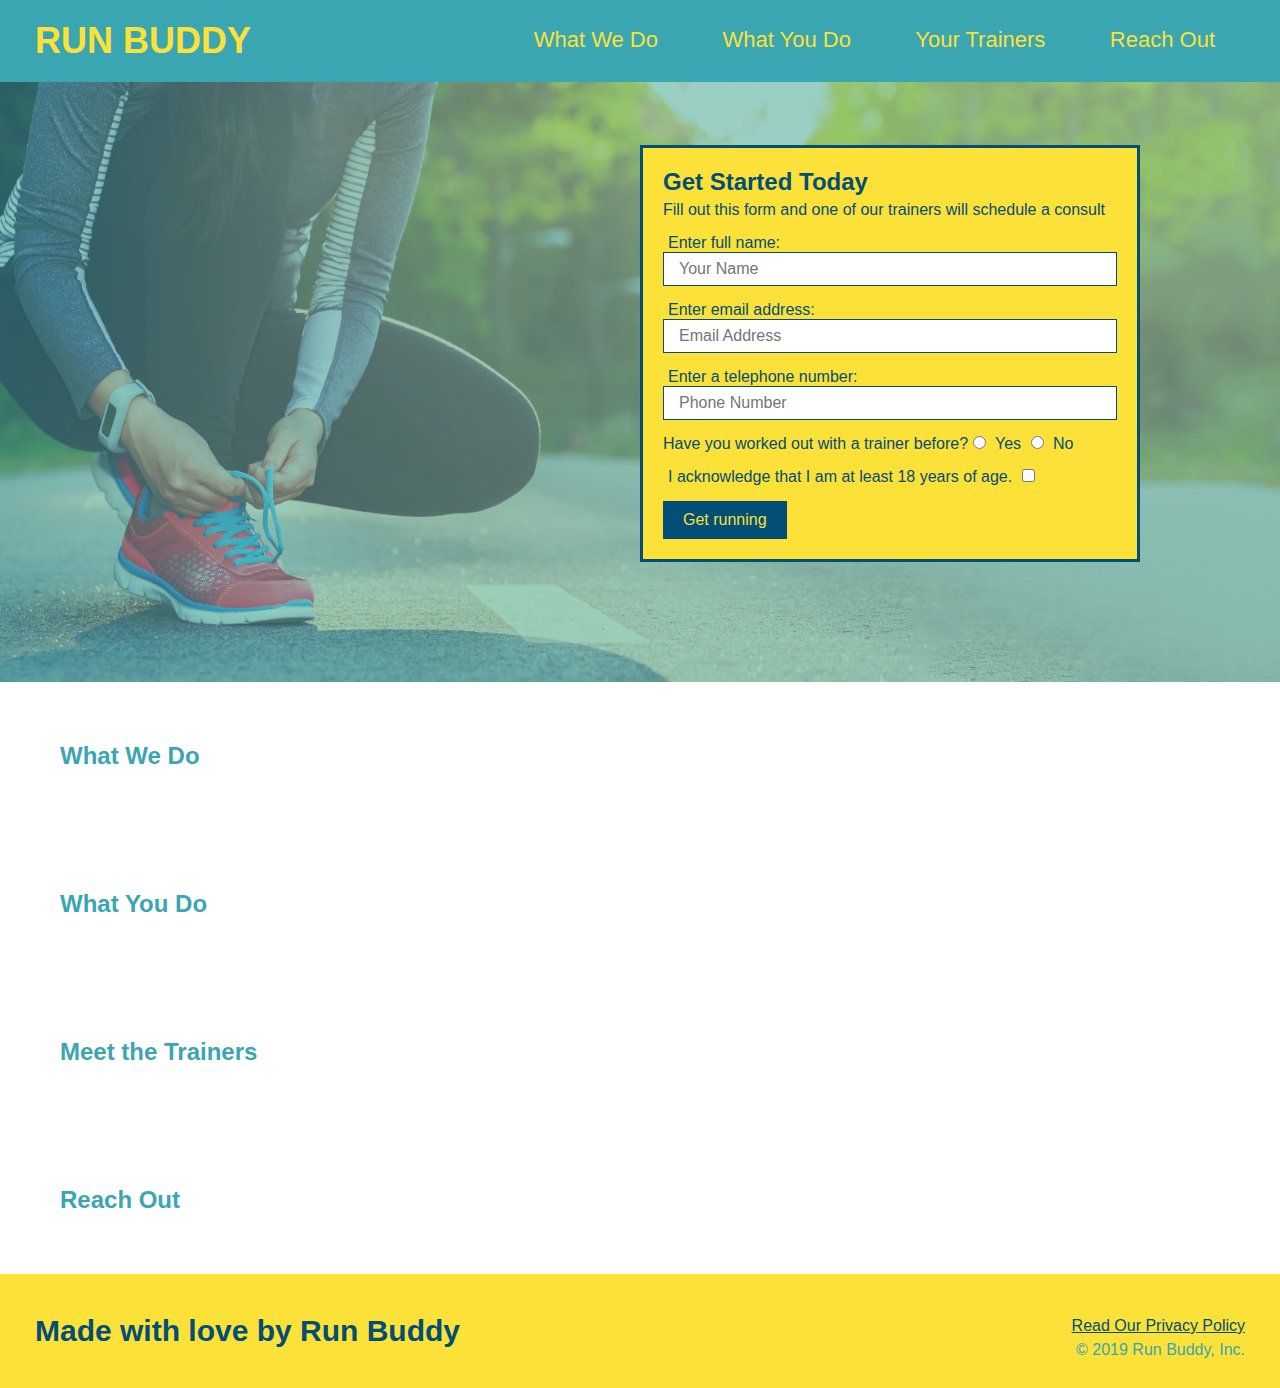
==== index.html @ 53b5eeca "added styling to the hero form" ====
<!DOCTYPE html>
<html lang="en">
    <head>
        <meta charset="UTF-8" />
        <title>Run Buddy</title>
        <link rel="stylesheet" href="./assets/css/style.css"/>
    </head>
    <body>
        <header>
            <h1>
               <a href="/">RUN BUDDY</a>
            </h1>
            <nav>
                <!--Unorded list element-->
                <ul>
                    <li>
                        <a href="#what-we-do">What We Do</a>
                    </li>

                    <li>
                        <a href="#what-yo-do">What You Do</a>
                    </li>

                    <li>
                        <a href="#your-trainers">Your Trainers</a>
                    </li>

                    <li>
                        <a href="#reach-out">Reach Out</a>
                    </li>
                </ul>
            </nav>
        </header>

        <!--hero/jumbotron-->

        <section class="hero">
            <div class="hero-form">
                <h3>Get Started Today</h3>
                <p>Fill out this form and one of our trainers will schedule a consult</p>

                <form>
                    <label for="name">Enter full name:</label>
                    <input class="form-input" type="text" placeholder="Your Name" name="name" id="name"/>

                    <label for="email address">Enter email address:</label>
                    <input class="form-input" type="email" placeholder="Email Address" name="email address" id="email address" />

                    <label for="phone number">Enter a telephone number:</label>
                    <input class="form-input" type="tel" placeholder="Phone Number" name="phone number" id="phone number" />

                    <p>
                        Have you worked out with a trainer before?
                        <input type="radio" name="trainer-confirm" id="trainer-yes" />
                        <label for="trainer-yes">Yes</label>
                        <input type="radio" name="trainer-confirm" id="trainer-no" />
                        <label for="trainer-no">No</label>
                    </p>
                    
                    <p>
                        <label for="checkbox">I acknowledge that I am at least 18 years of age.</label>
                        <input type="checkbox" name="age-confirm" id="checkbox" />
                    </p>
    
                    <button type="submit">
                        Get running
                    </button>
                </form>  
           </div>  
        </section>
        
        <!--"what we do" section-->
        <section>
            <h2>What We Do</h2>
        </section>

        <!--"what you do" section-->
        <section>
            <h2>What You Do</h2>
         </section>

        <!--"meet the trainers" section-->
        <section>
            <h2>Meet the Trainers</h2>    
        </section>
        
        <!--"reach out" section-->
        <section>
            <h2>Reach Out</h2>
        </section>

        <!--footer-->
        <footer>
            <h2>Made with love by Run Buddy</h2>
            <div>
                <a href="#">Read Our Privacy Policy</a><br/>
                &copy; 2019 Run Buddy, Inc.
            </div>
        </footer>
    </body>
</html>
---- assets/css/style.css ----
* {
    margin: 0;
    padding: 0;
    box-sizing: border-box;
}

body {
    color:#39a6b2;
    font-family :  Helvetica, arial, sans-serif;   
}

header {
    padding: 20px 35px;
    background-color:#39a6b2;
}

header h1 {
    font-weight: bold;
    font-size: 36px;
    color: #fce138;
    margin: 0;
    display :inline;
}

header a {
    text-decoration: none;
    color: #fce138;
}

header nav {
    float: right;
    margin: 7px 0;
}

header nav ul li {
    display: inline;
}

header nav ul li a {
    margin:0 30px;
    font-weight: ligther;
    font-size: 22px;
}

footer {
    background: #fce138;
    width: 100%;
    padding: 40px 35px;
}

footer h2 {
    display: inline;
    color: #024e76;
    font-size: 30px;
    margin: 0;
}

footer div {
    float: right;
    line-height: 1.5;
    text-align: right;
}

footer a {
    color: #024e76;
}

section {
    padding: 60px;
}

.hero {
    background-image: url("../images/hero-bg.jpg");
    height: 600px;
    background-size: cover;
    background-position: center;
    position: relative;
}

.hero-form {
    color: #024e76 ;
    background-color: #fce138;
    padding: 20px;
    width: 500px;
    border: 3px solid #024e76;
    position: absolute;
    bottom: 120px;
    right: 140px;

}

.hero-form h3 {
    font-size: 24px;
    margin: 0px;
}

.hero-form p {
    margin: 5px 0 15px 0;
}

.form-input {
    border: 1px solid #024e76;
    font-size: 16px;
    color: #024e76;
    display: block;
    padding: 7px 15px;
    width: 100%;
    margin-bottom: 15px;
}

.hero-form label {
    margin: 0 5px;
}

.hero-form button {
    background-color: #024e76;
    color: #fce138 ;
    font-size: 16px ;
    padding: 10px 20px;
    border: none;
}
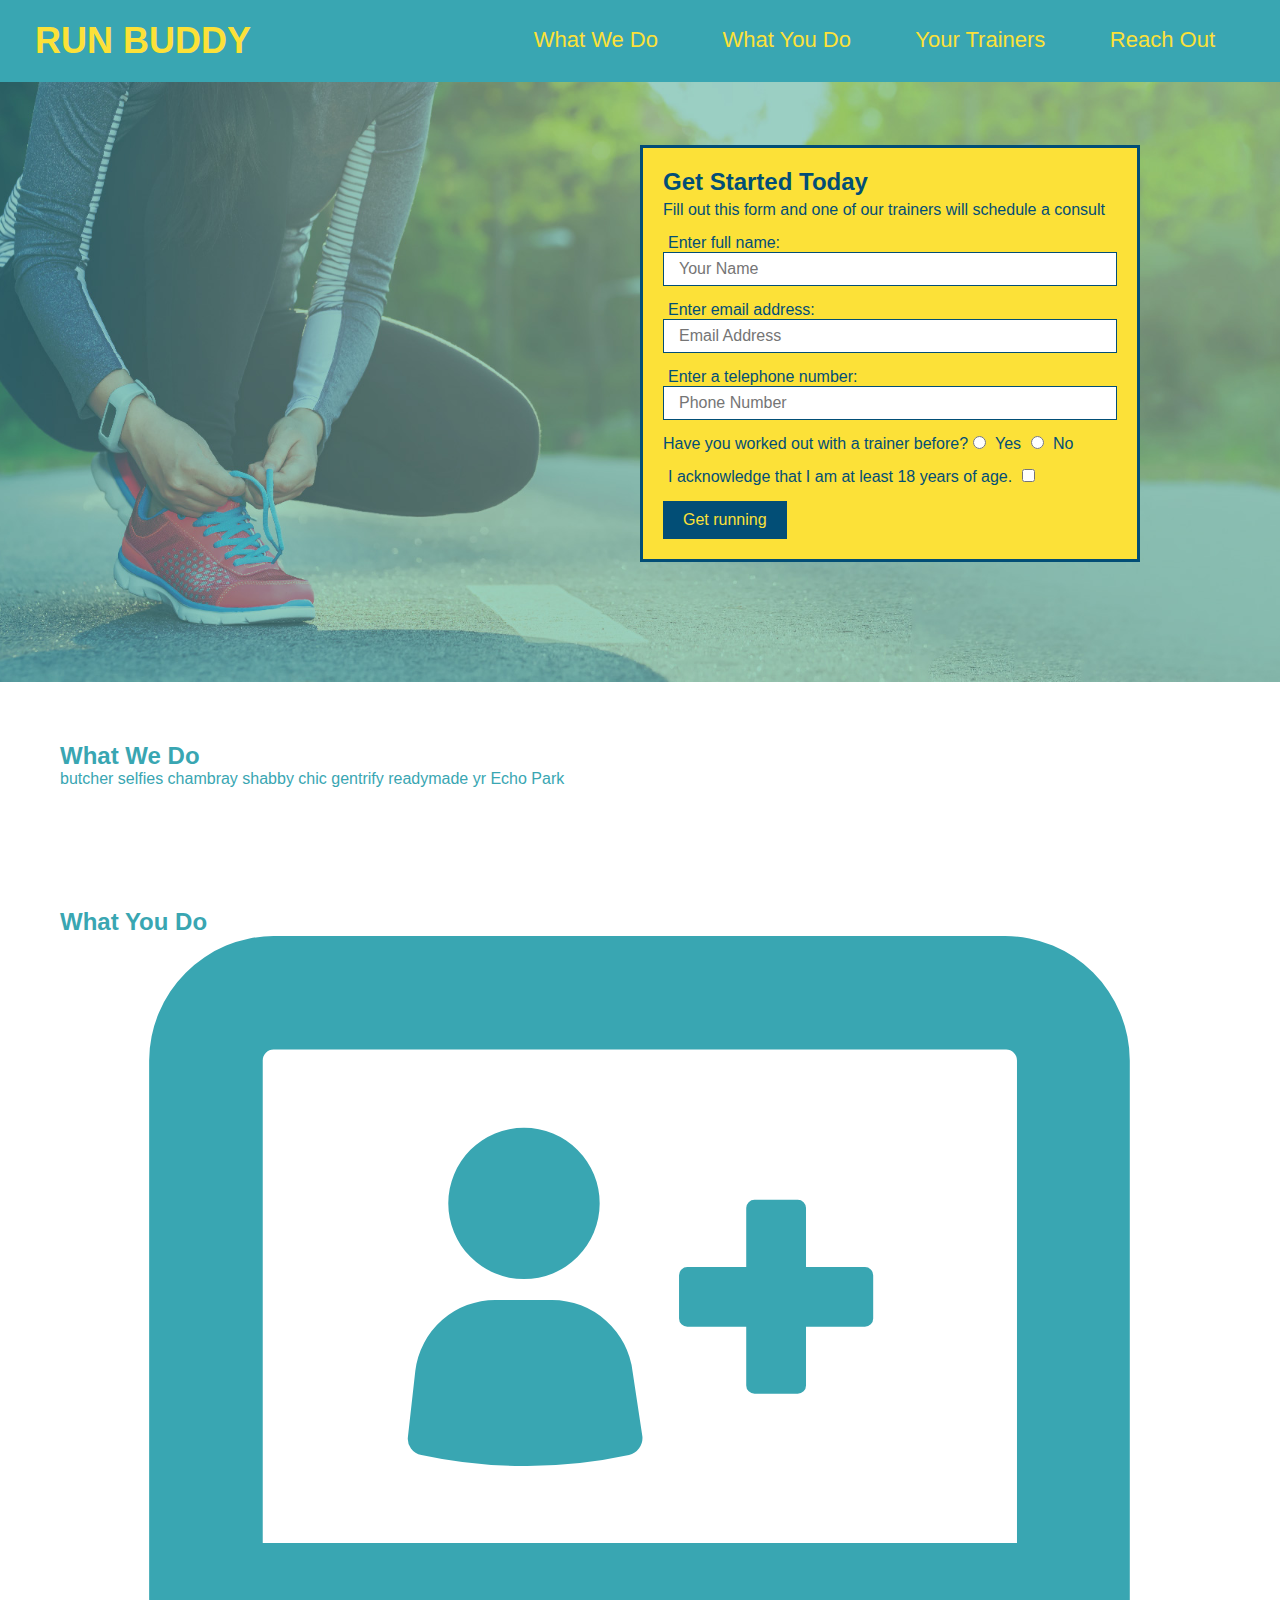
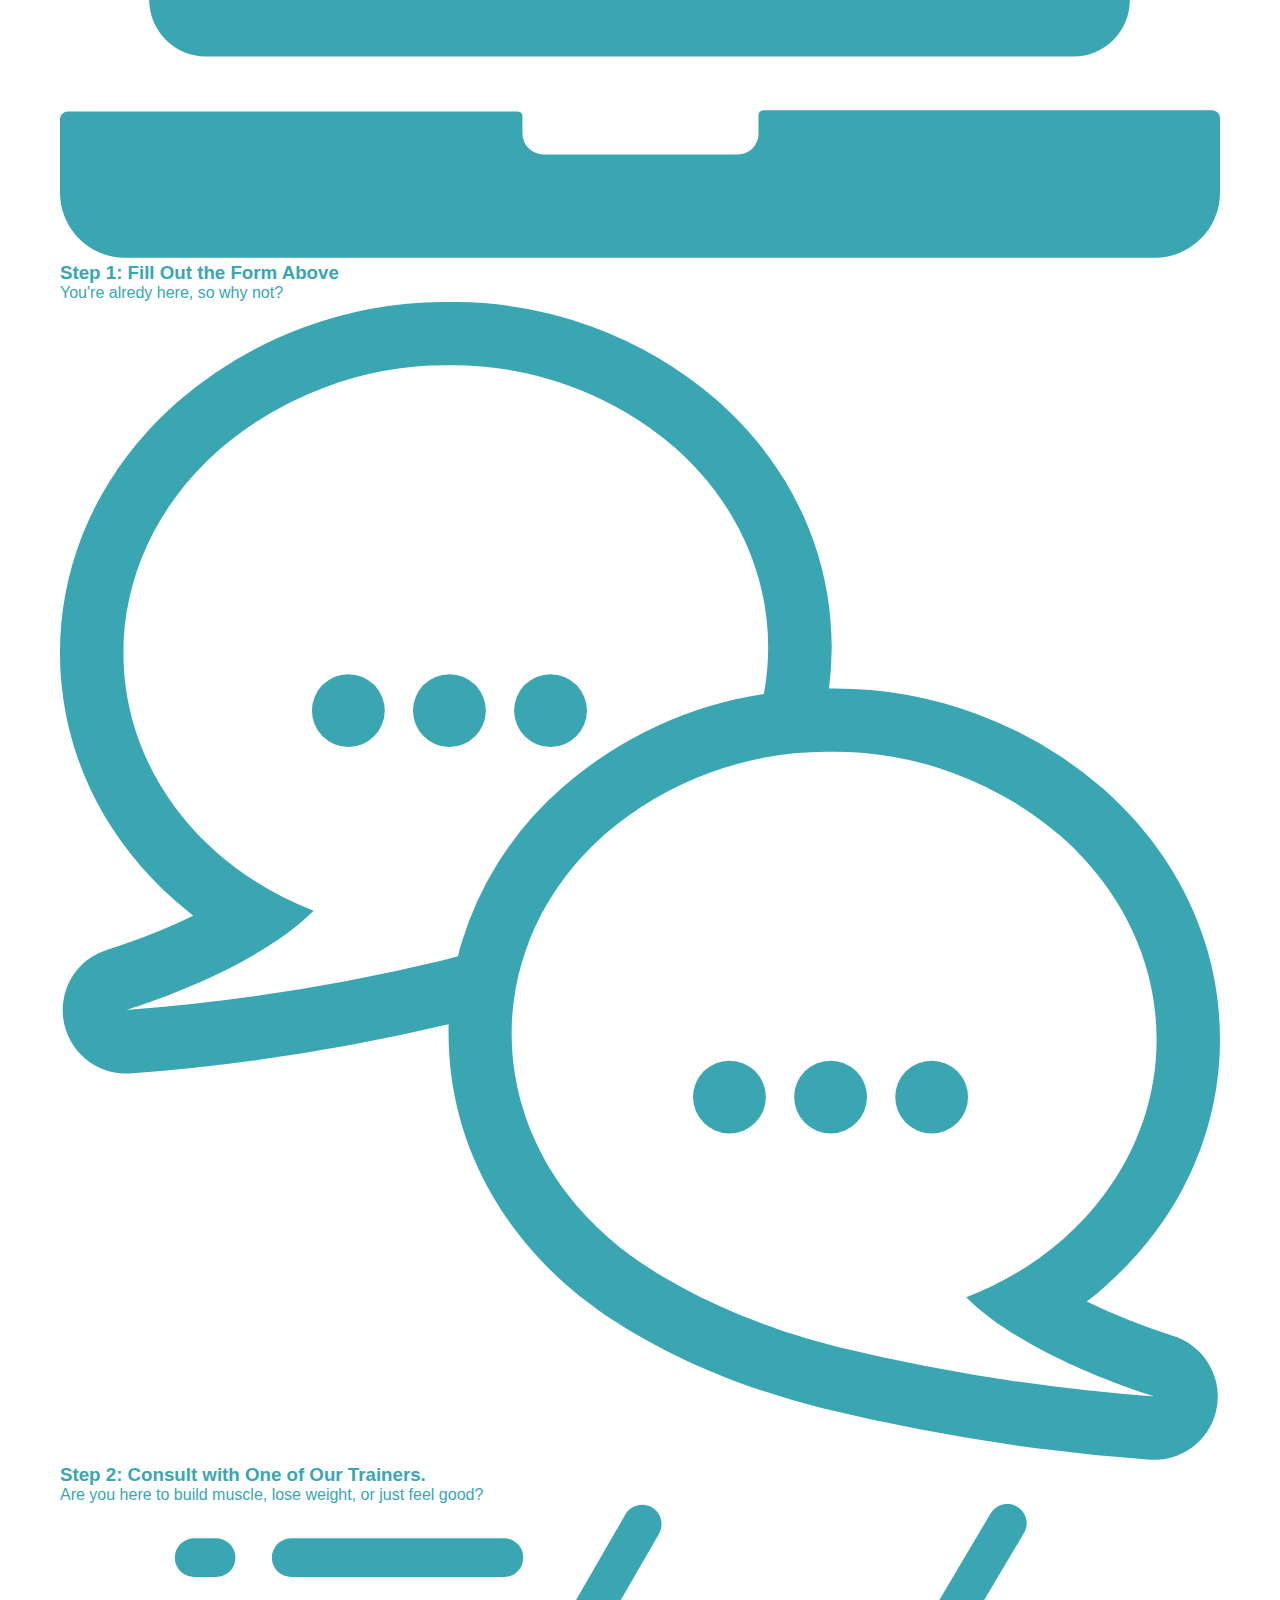
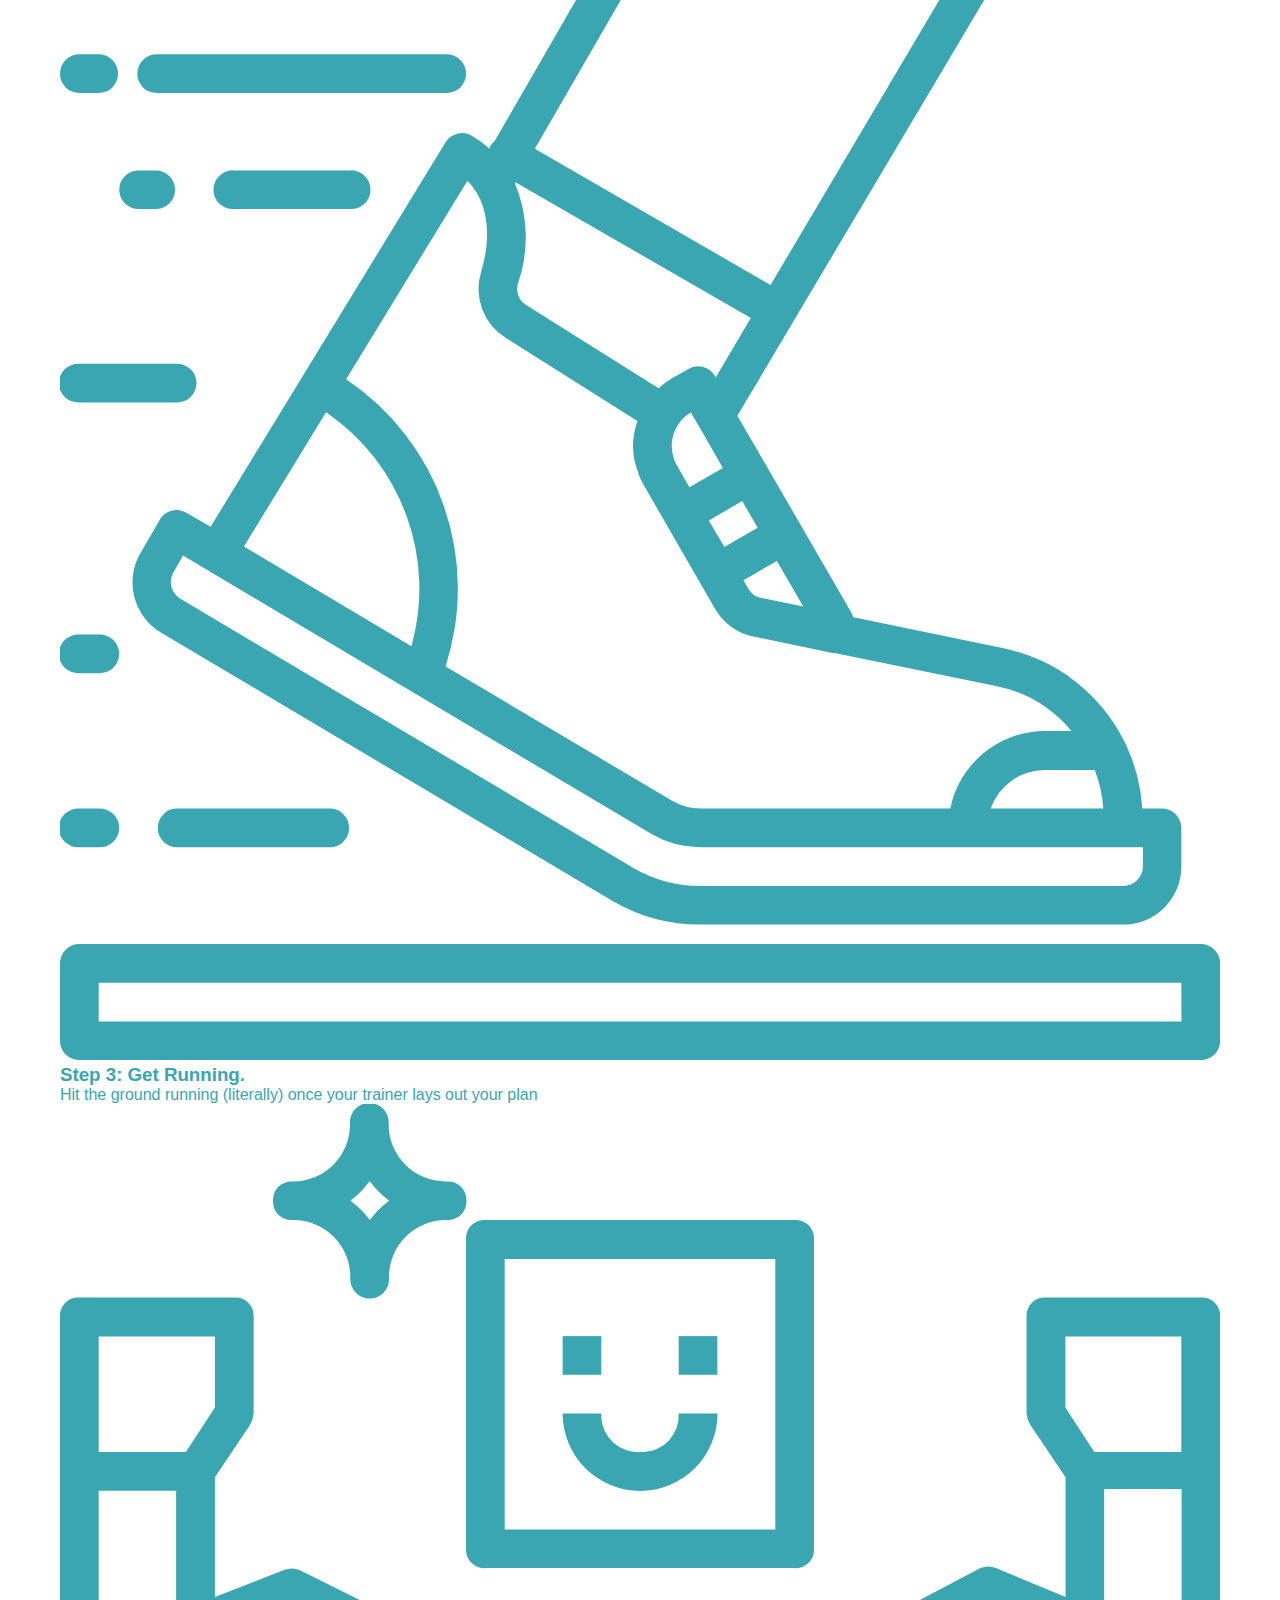
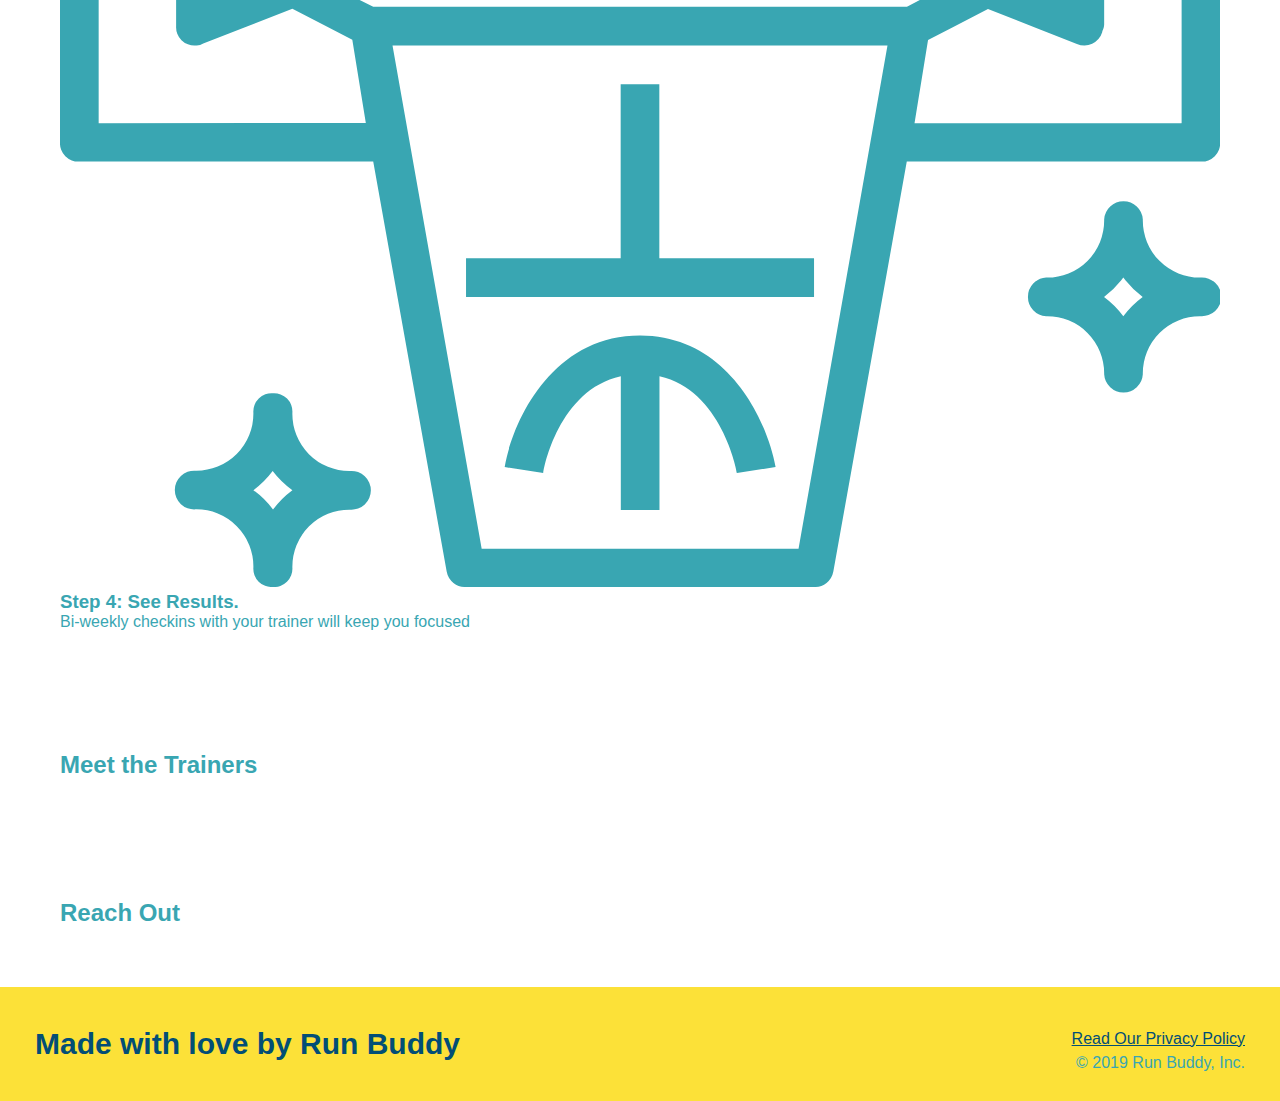
==== commit b9bc74a5: "add what you do icons" ====
--- a/index.html
+++ b/index.html
@@ -18,7 +18,7 @@
                     </li>
 
                     <li>
-                        <a href="#what-yo-do">What You Do</a>
+                        <a href="#what-you-do">What You Do</a>
                     </li>
 
                     <li>
@@ -70,22 +70,49 @@
         </section>
         
         <!--"what we do" section-->
-        <section>
+        <section id="what-we-do">
             <h2>What We Do</h2>
+            <p>
+                butcher selfies chambray shabby chic gentrify readymade yr Echo Park
+            </p>
         </section>
 
         <!--"what you do" section-->
-        <section>
+        <section id="what-you-do">
             <h2>What You Do</h2>
+
+            <div>
+                <img src="./assets/images/step-1.svg" alt=""/>
+                <h3>Step 1: Fill Out the Form Above</h3>
+                <p>You're alredy here, so why not?</p>
+            </div>
+
+            <div>
+                <img src="./assets/images/step-2.svg" alt="" />
+                <h3>Step 2: Consult with One of Our Trainers.</h3>
+                <p>Are you here to build muscle, lose weight, or just feel good?</p>
+            </div>
+
+            <div>
+                <img src="./assets/images/step-3.svg" alt="" />
+                <h3>Step 3: Get Running.</h3>
+                <p>Hit the ground running (literally) once your trainer lays out your plan </p>
+            </div>
+
+            <div>
+                <img src="./assets/images/step-4.svg" alt="" />
+                <h3>Step 4: See Results.</h3>
+                <p>Bi-weekly checkins with your trainer will keep you focused</p>
+            </div>
          </section>
 
         <!--"meet the trainers" section-->
-        <section>
+        <section id="your-trainers">
             <h2>Meet the Trainers</h2>    
         </section>
         
         <!--"reach out" section-->
-        <section>
+        <section id="reach-out">
             <h2>Reach Out</h2>
         </section>
 
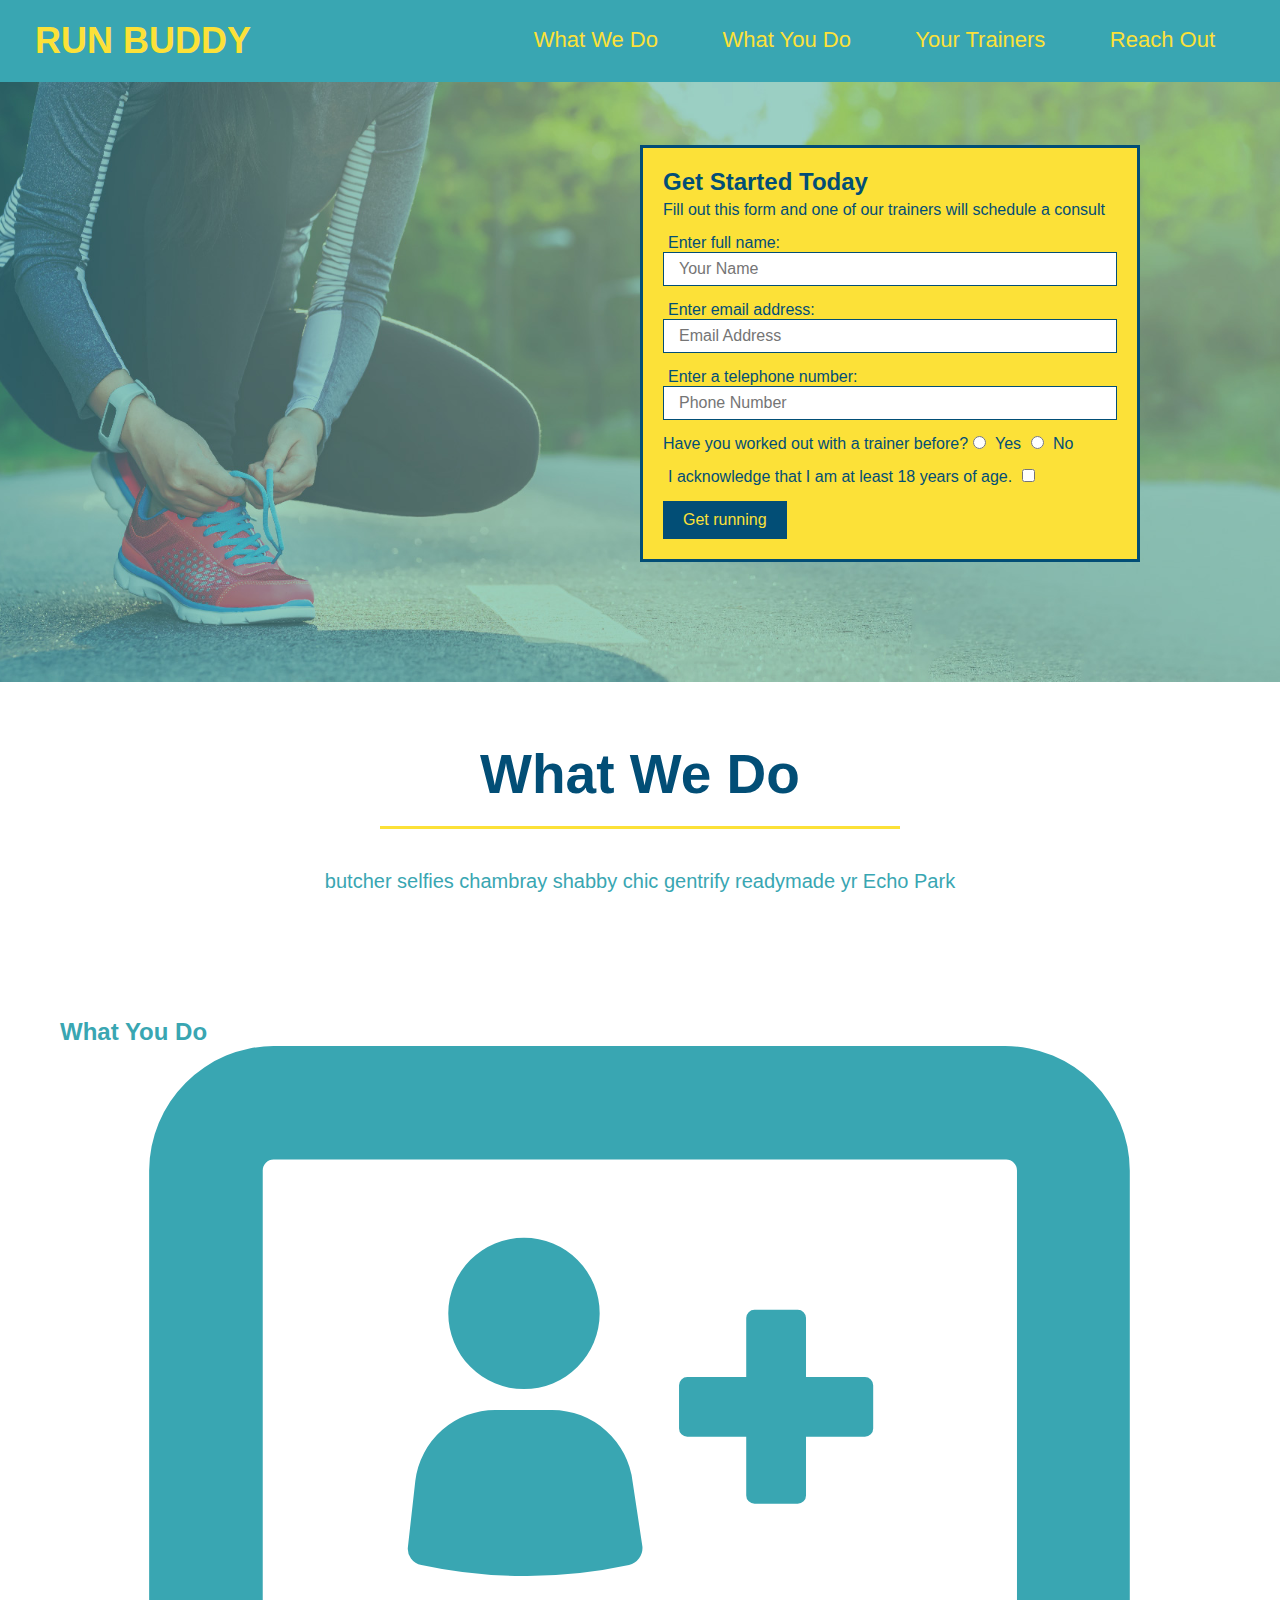
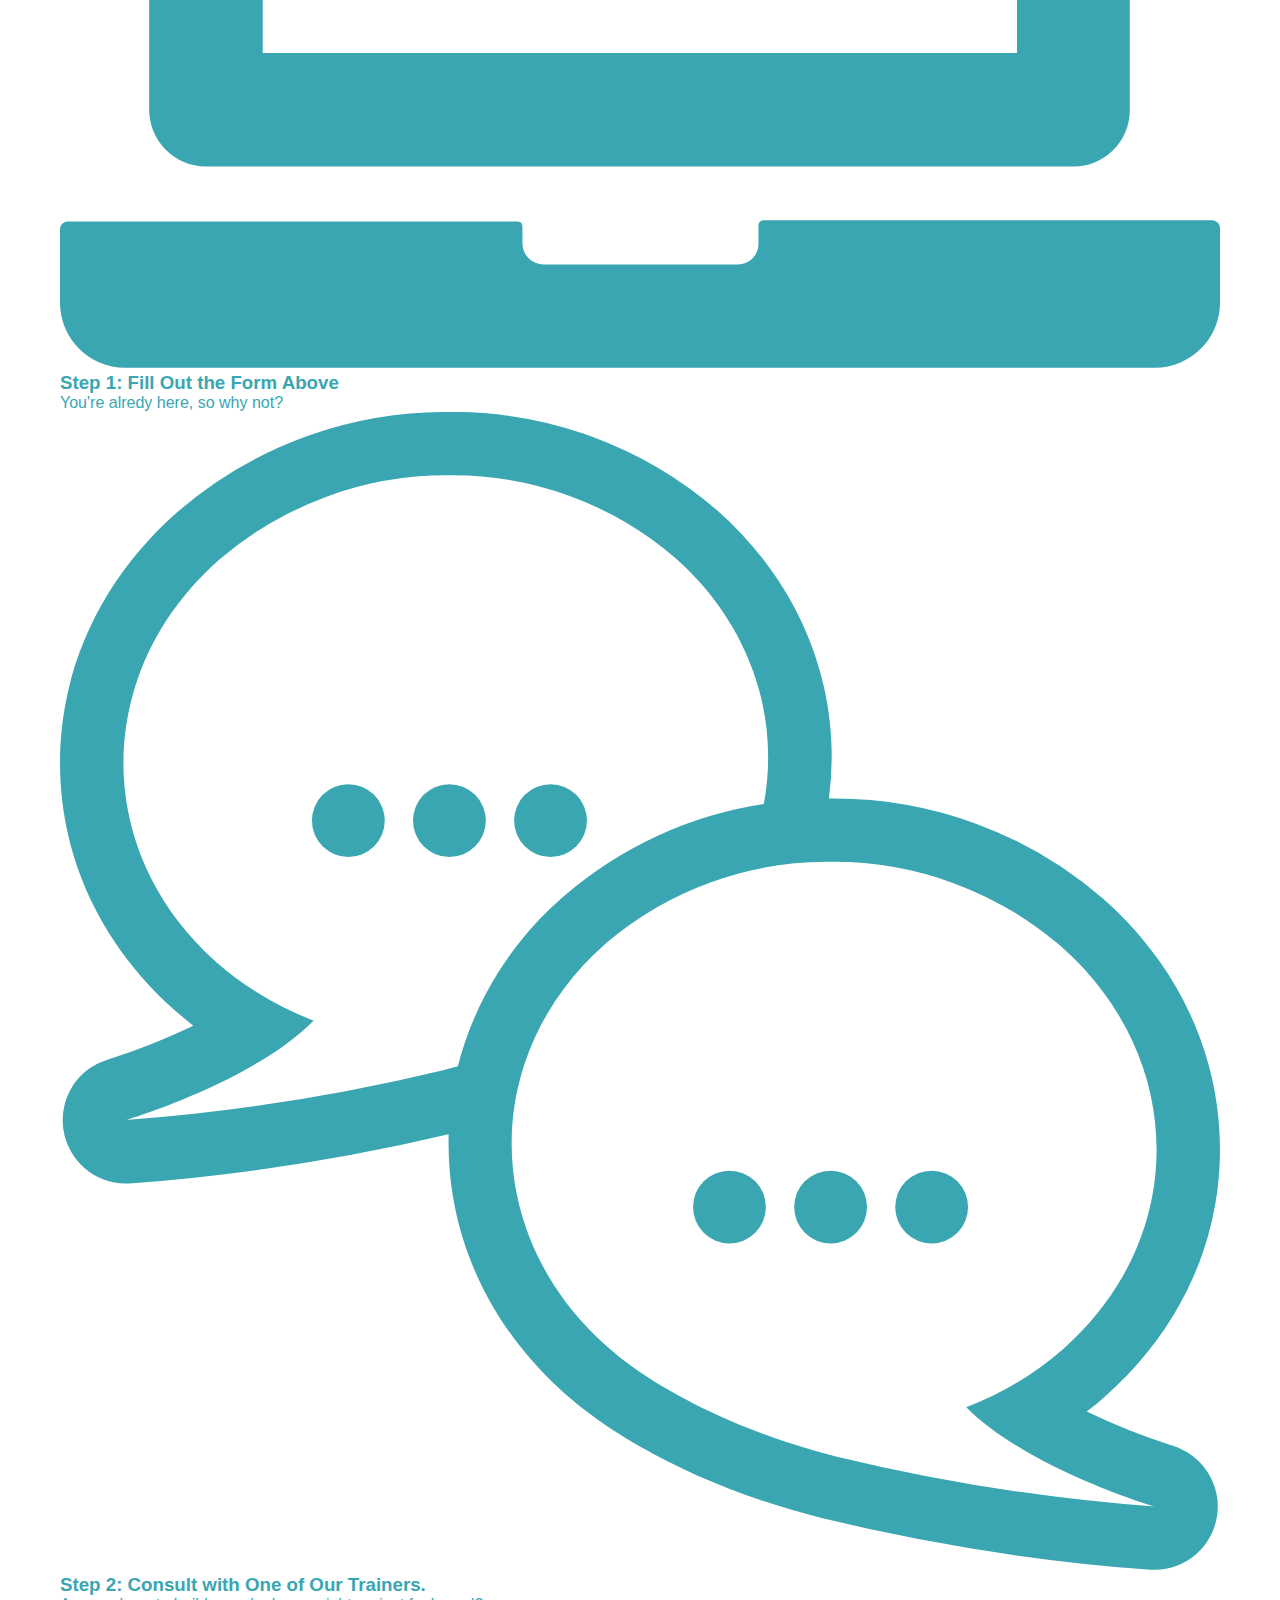
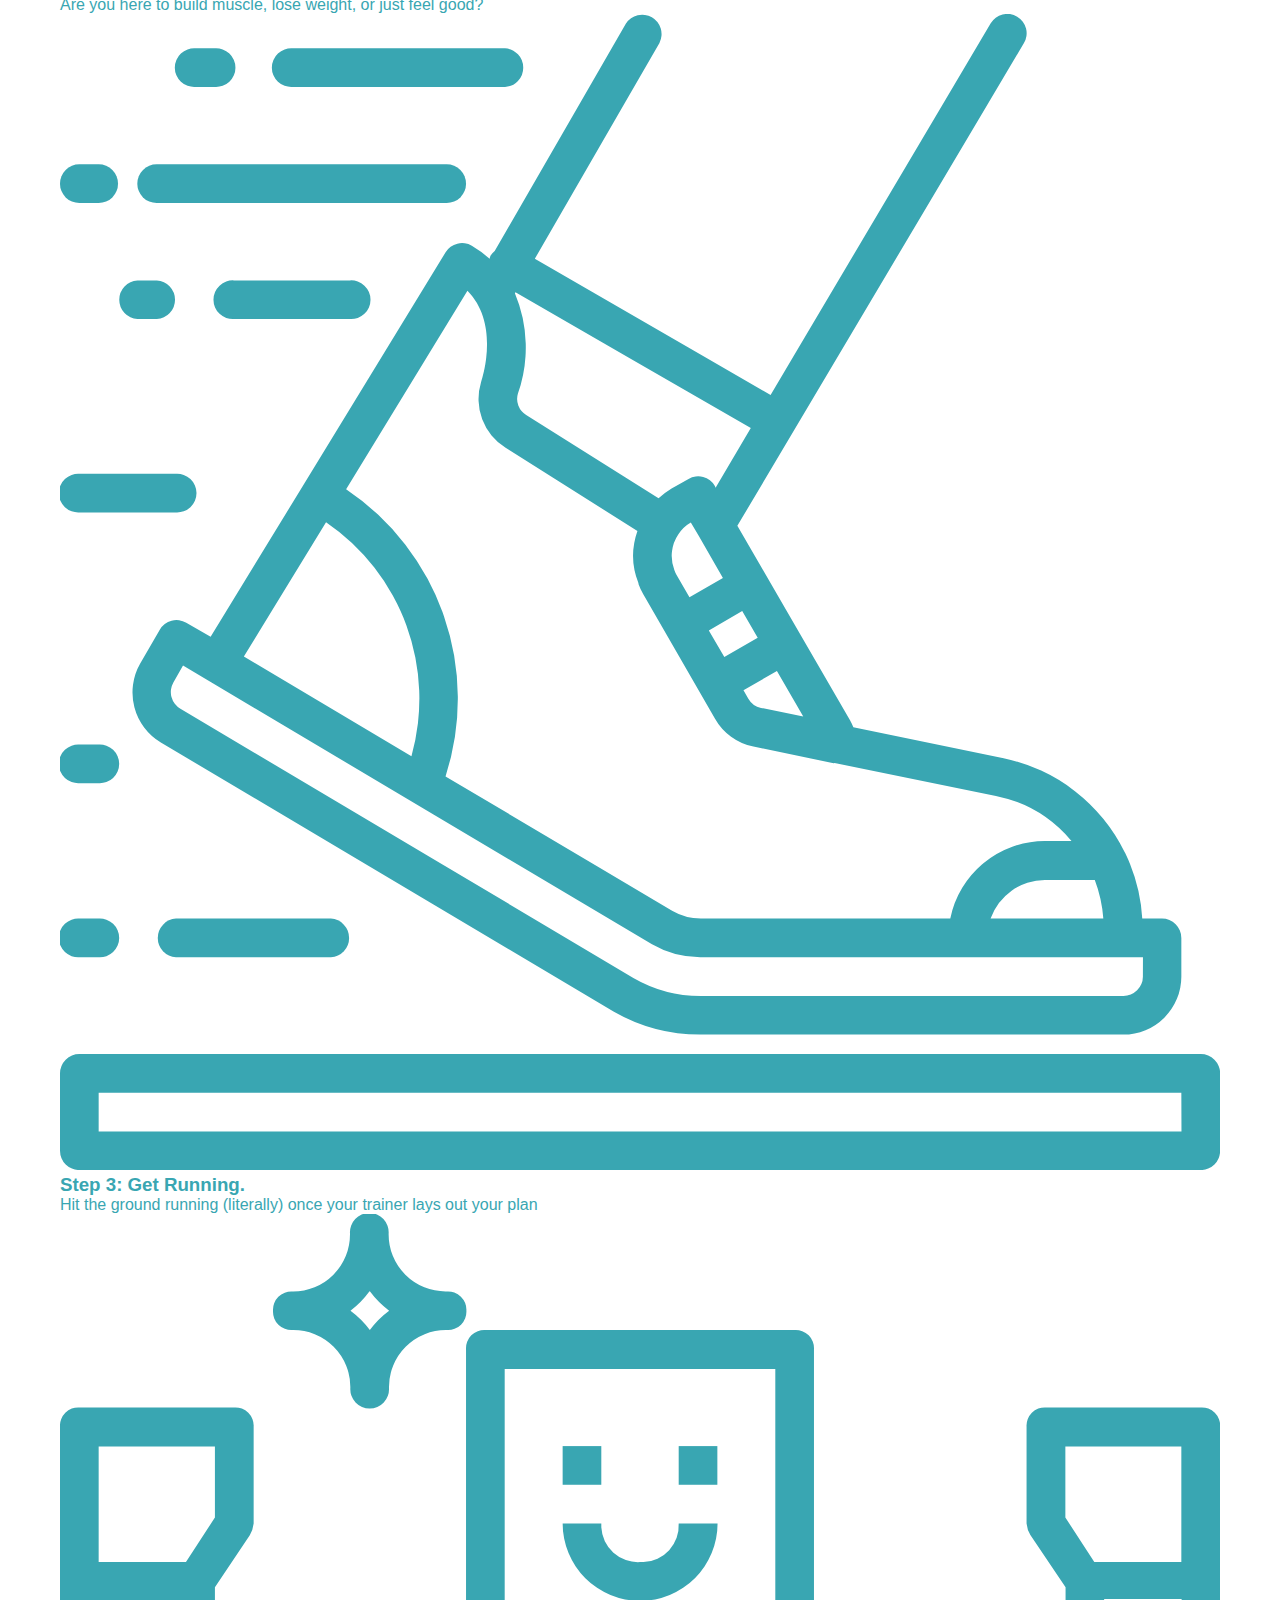
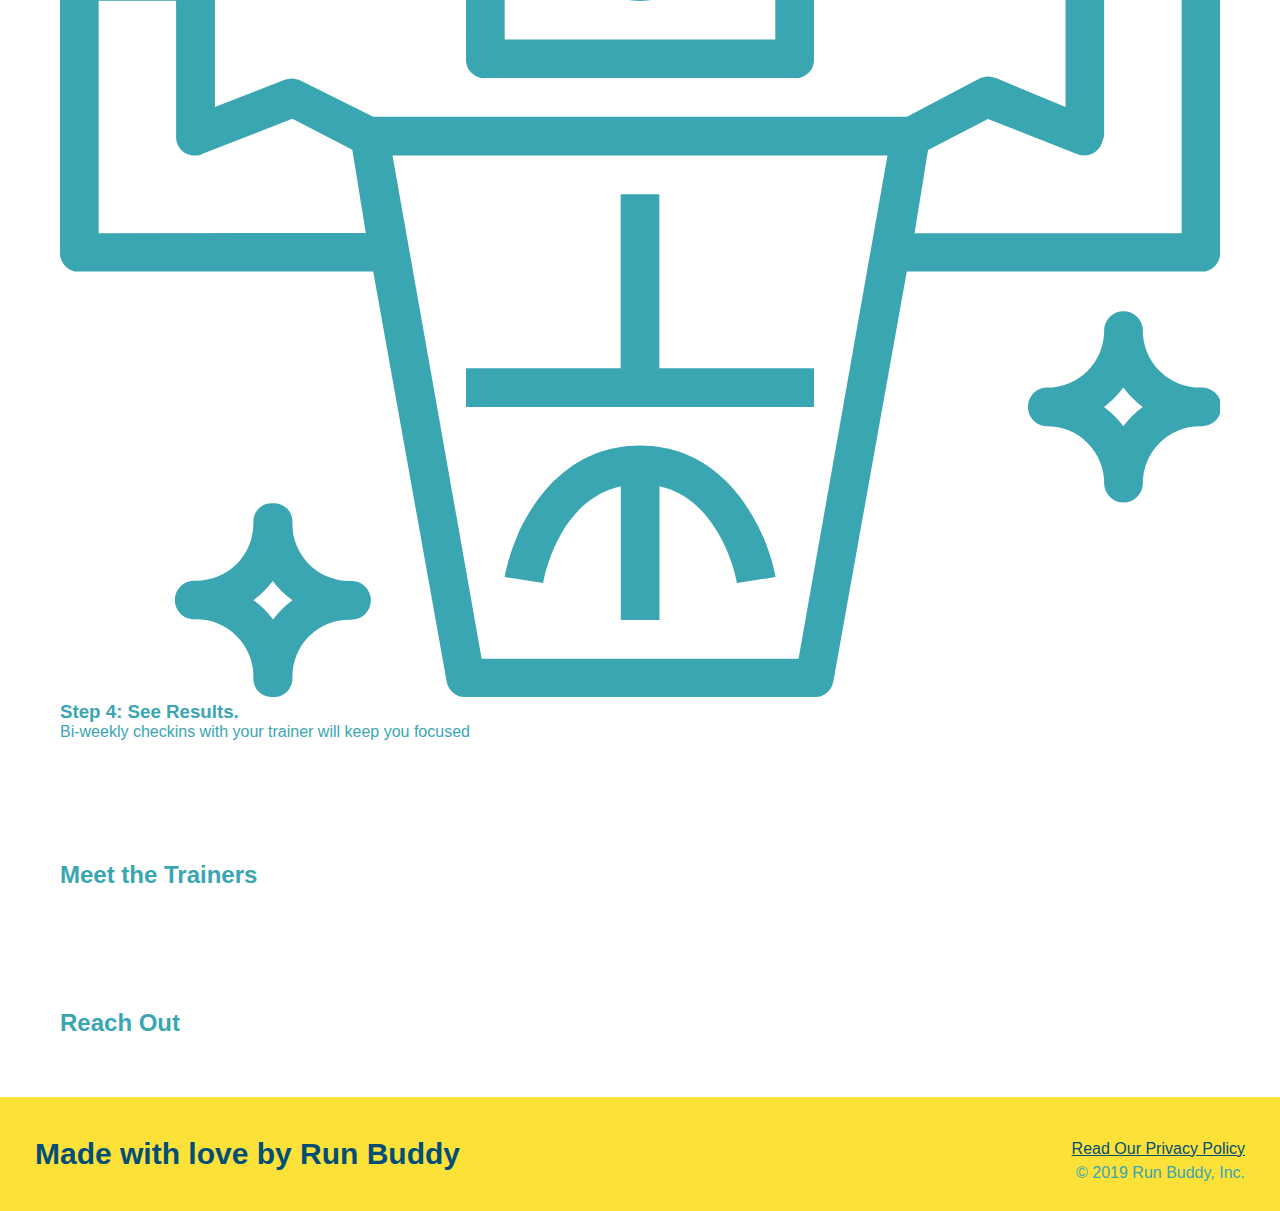
==== commit edc117af: "style what we do section" ====
--- a/index.html
+++ b/index.html
@@ -70,7 +70,7 @@
         </section>
         
         <!--"what we do" section-->
-        <section id="what-we-do">
+        <section id="what-we-do" class="intro" >
             <h2>What We Do</h2>
             <p>
                 butcher selfies chambray shabby chic gentrify readymade yr Echo Park
--- a/assets/css/style.css
+++ b/assets/css/style.css
@@ -118,4 +118,25 @@
     font-size: 16px ;
     padding: 10px 20px;
     border: none;
+}
+.intro {
+    text-align: center;
+}
+
+.intro h2 {
+    font-size: 55px;
+    color: #024e76;
+    margin-bottom: 35px;
+    padding: 0 100px 20px 100px;
+    border-bottom: 3px solid;
+    border-color: #fce138;
+    display: inline-block;
+}
+
+.intro p {
+    line-height: 1.7;
+    color:#39a6b2;
+    width: 80%;
+    font-size: 20px;
+    margin: 0 auto;
 }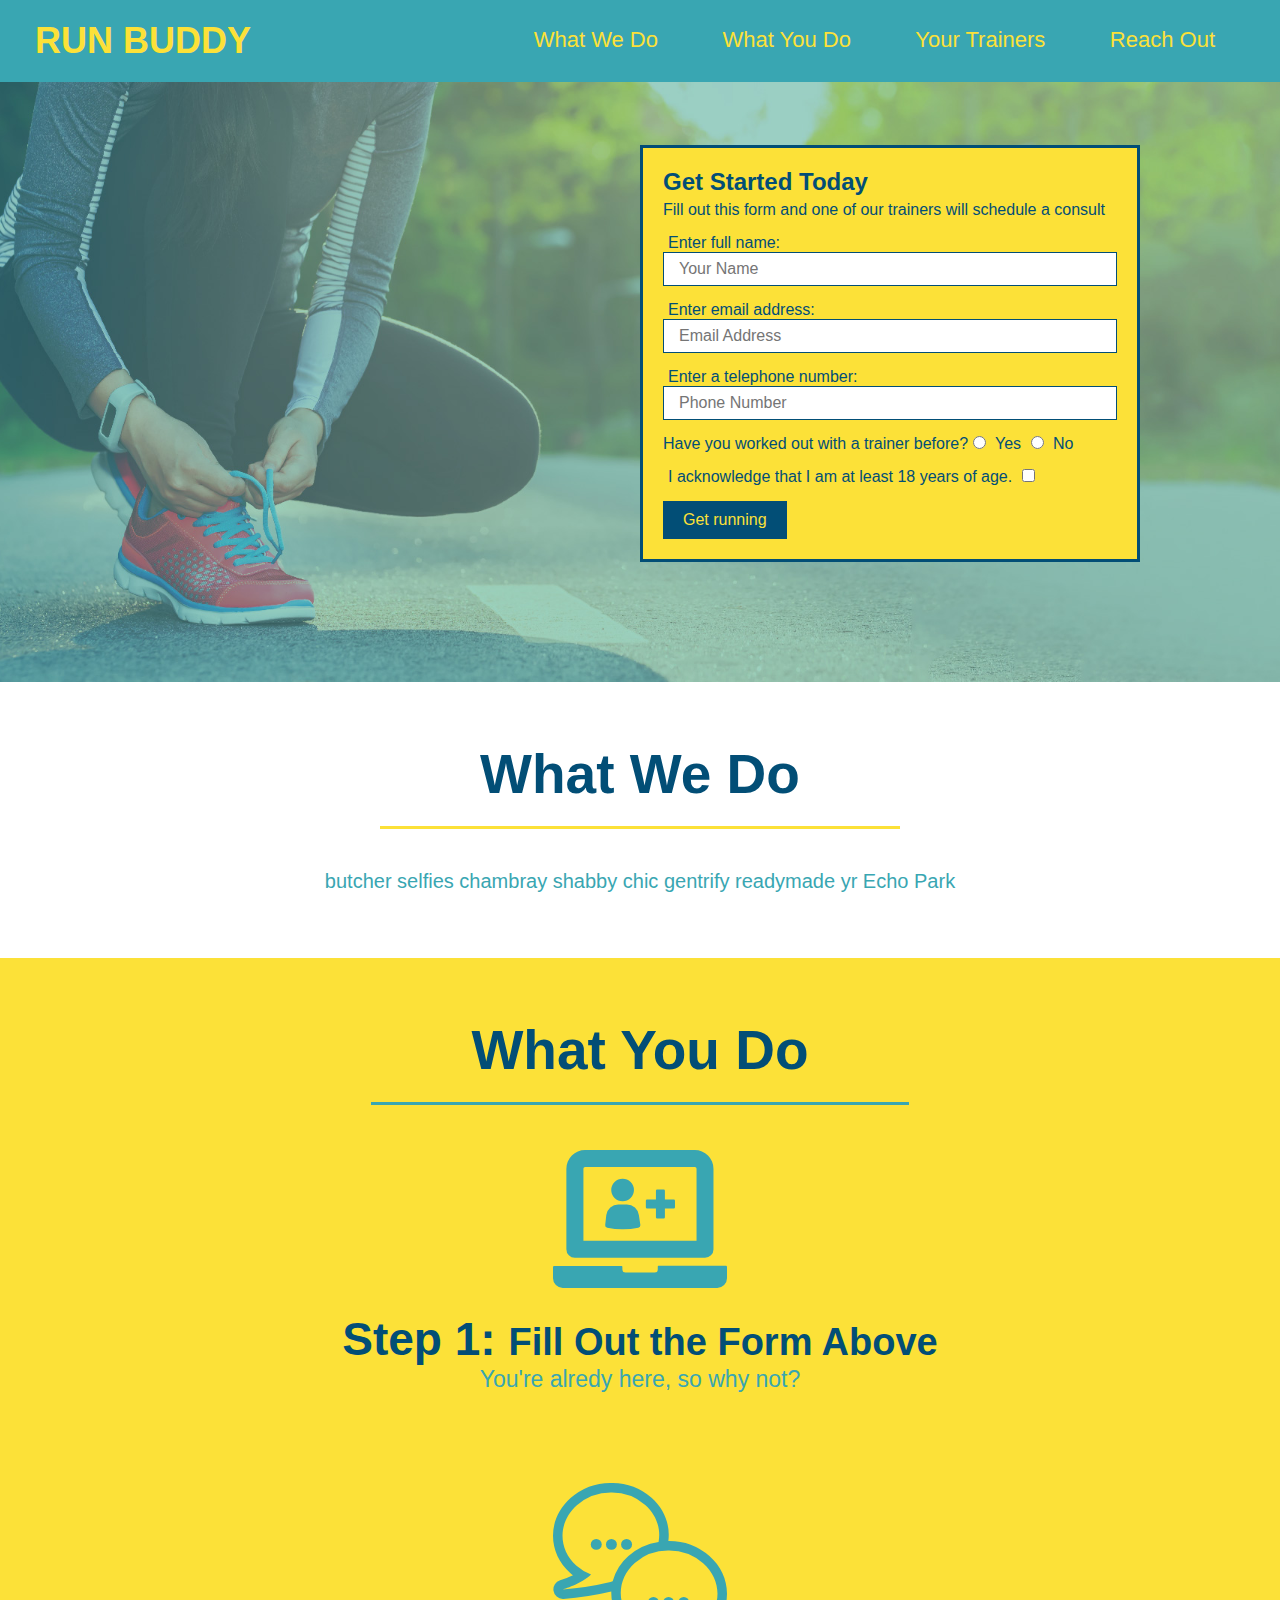
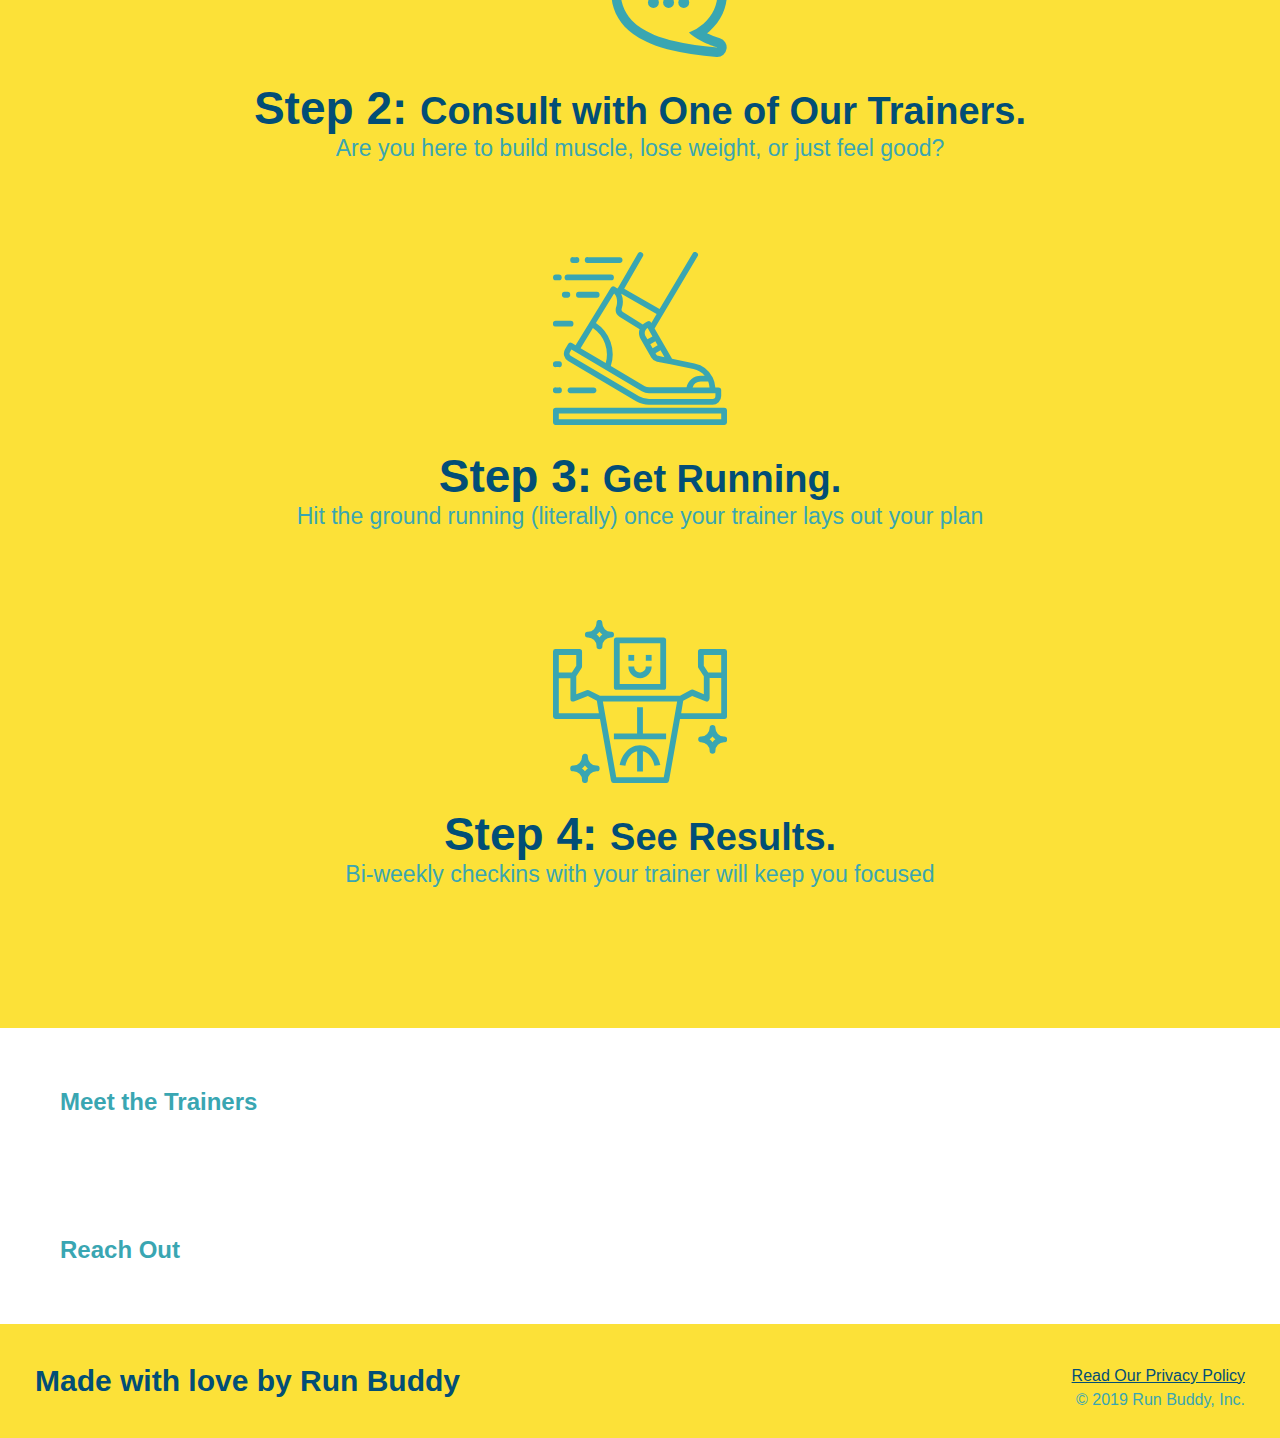
==== commit 52a02155: "style what you do section" ====
--- a/index.html
+++ b/index.html
@@ -71,37 +71,37 @@
         
         <!--"what we do" section-->
         <section id="what-we-do" class="intro" >
-            <h2>What We Do</h2>
+            <h2 class="section-title primary-border">What We Do</h2>
             <p>
                 butcher selfies chambray shabby chic gentrify readymade yr Echo Park
             </p>
         </section>
 
         <!--"what you do" section-->
-        <section id="what-you-do">
-            <h2>What You Do</h2>
+        <section id="what-you-do" class="steps">
+            <h2 class="section-title secondary-border">What You Do</h2>
 
             <div>
                 <img src="./assets/images/step-1.svg" alt=""/>
-                <h3>Step 1: Fill Out the Form Above</h3>
+                <h3>Step 1: <span>Fill Out the Form Above</span></h3>
                 <p>You're alredy here, so why not?</p>
             </div>
 
             <div>
                 <img src="./assets/images/step-2.svg" alt="" />
-                <h3>Step 2: Consult with One of Our Trainers.</h3>
+                <h3>Step 2: <span>Consult with One of Our Trainers.</span></h3>
                 <p>Are you here to build muscle, lose weight, or just feel good?</p>
             </div>
 
             <div>
                 <img src="./assets/images/step-3.svg" alt="" />
-                <h3>Step 3: Get Running.</h3>
+                <h3>Step 3:<span> Get Running.</span></h3>
                 <p>Hit the ground running (literally) once your trainer lays out your plan </p>
             </div>
 
             <div>
                 <img src="./assets/images/step-4.svg" alt="" />
-                <h3>Step 4: See Results.</h3>
+                <h3>Step 4: <span>See Results.</span></h3>
                 <p>Bi-weekly checkins with your trainer will keep you focused</p>
             </div>
          </section>
--- a/assets/css/style.css
+++ b/assets/css/style.css
@@ -123,15 +123,7 @@
     text-align: center;
 }
 
-.intro h2 {
-    font-size: 55px;
-    color: #024e76;
-    margin-bottom: 35px;
-    padding: 0 100px 20px 100px;
-    border-bottom: 3px solid;
-    border-color: #fce138;
-    display: inline-block;
-}
+
 
 .intro p {
     line-height: 1.7;
@@ -139,4 +131,52 @@
     width: 80%;
     font-size: 20px;
     margin: 0 auto;
+}
+
+.steps {
+    text-align: center;
+    background: #fce138;
+}
+
+
+
+.section-title {
+    font-size:55px;
+    color: #024e76;
+    margin-bottom: 35px;
+    padding: 0 100px 20px 100px;
+    display: inline-block;
+    border-bottom: 3px solid;
+}
+
+.primary-border {
+    border-color: #fce138;
+}
+
+.secondary-border {
+    border-color: #39a6b2;
+}
+
+.steps div {
+    margin-bottom: 80px;
+}
+
+.steps img {
+    width: 15%;
+    margin: 10px 0;
+}
+
+.steps h3 {
+    color: #024e76;
+    font-size: 46px;
+    margin-top: 10px;
+}
+
+.steps p {
+    color: #39a6b2;
+    font-size: 23px;
+}
+
+.steps span {
+    font-size: 38px;
 }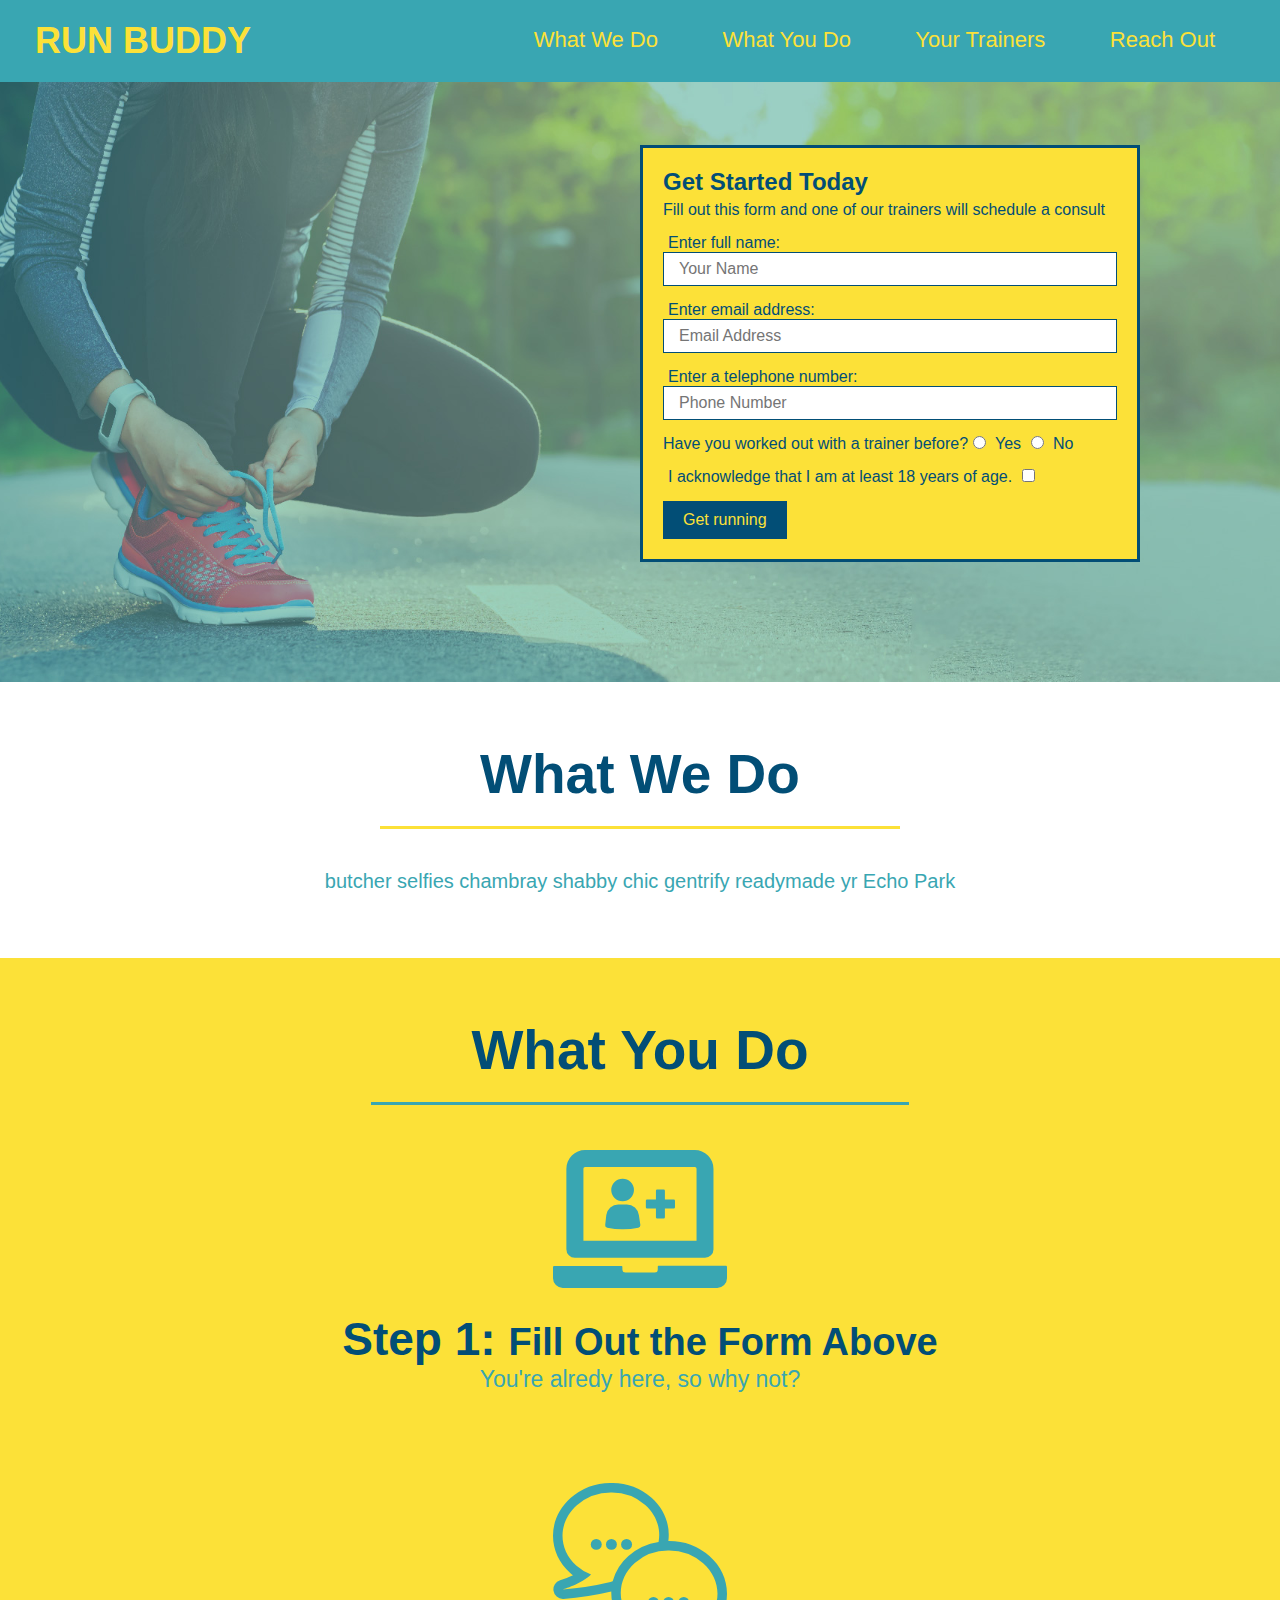
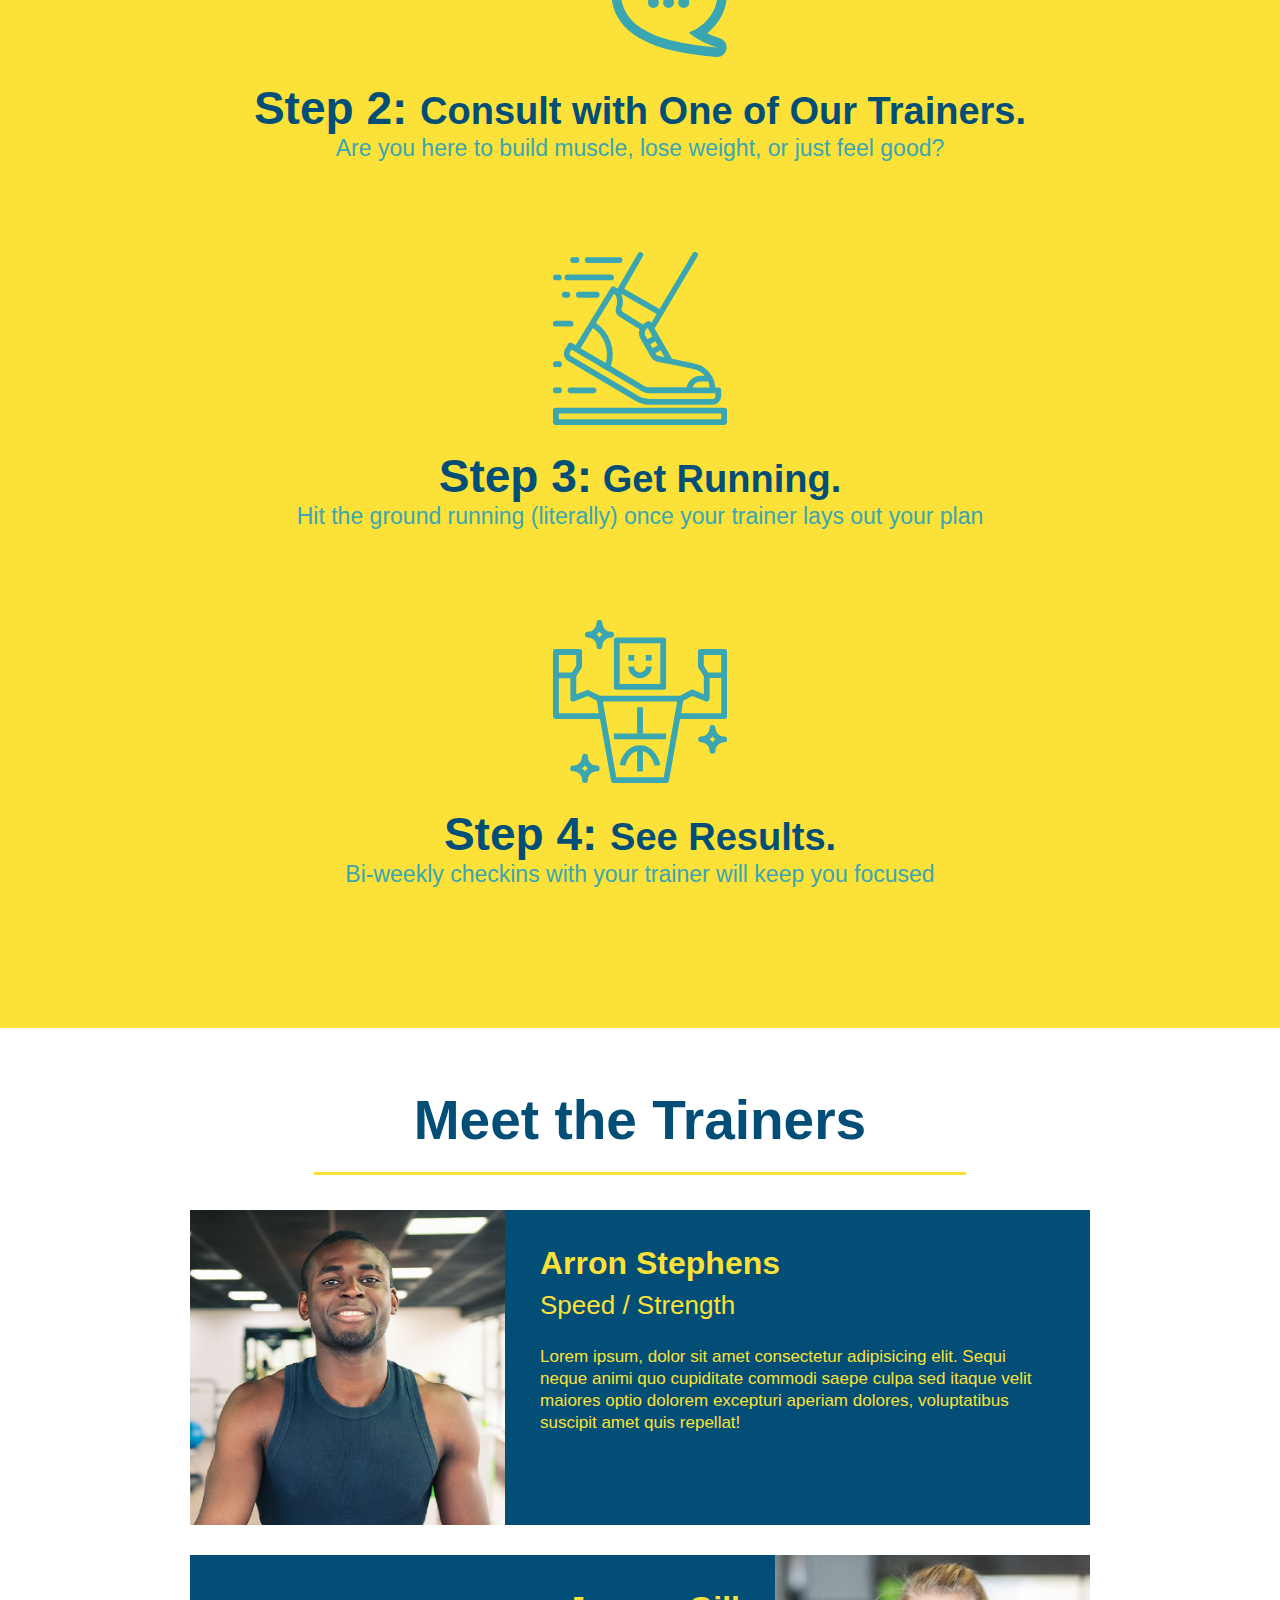
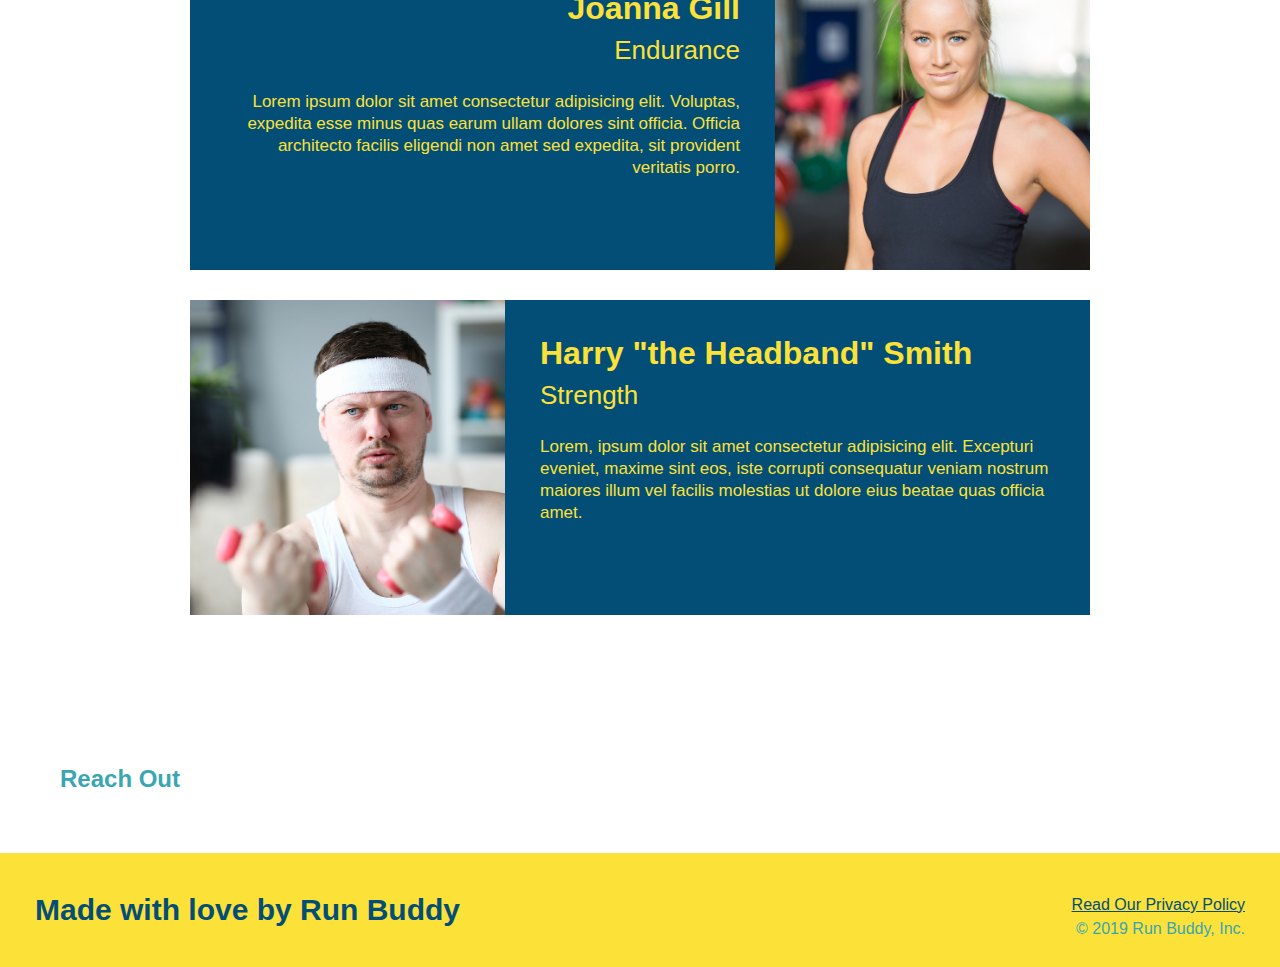
==== commit e9540dfb: "meet the trainers section" ====
--- a/index.html
+++ b/index.html
@@ -107,10 +107,49 @@
          </section>
 
         <!--"meet the trainers" section-->
-        <section id="your-trainers">
-            <h2>Meet the Trainers</h2>    
+        <section id="your-trainers" class="trainers">
+            <h2 class="section-title primary-border">
+                Meet the Trainers
+            </h2>
+
+            <article class="trainer">
+                <img src="./assets/images/trainer-1.jpg" alt="Arron Stephens in his workout clothes, ready to pump iron" />
+                <div class="trainer-bio text-left">
+                <h3>Arron Stephens</h3>
+                <h4>Speed / Strength</h4>
+                <p>
+                    Lorem ipsum, dolor sit amet consectetur adipisicing elit. Sequi neque animi quo cupiditate commodi saepe culpa sed
+                    itaque velit maiores optio dolorem excepturi aperiam dolores, voluptatibus suscipit amet quis repellat!
+                </p>
+                </div>
+            </article>
+
+            <!--second trainer bio-->
+            <article class="trainer">
+                <div class="trainer-bio text-right">
+                    <h3>Joanna Gill</h3>
+                    <h4>Endurance</h4>
+                    <p>
+                        Lorem ipsum dolor sit amet consectetur adipisicing elit. Voluptas, expedita esse minus quas earum ullam dolores sint officia. Officia architecto facilis eligendi non amet sed expedita, sit provident veritatis porro.
+                    </p>
+
+                </div>
+                <img src="./assets/images/trainer-2.jpg" alt="Joanna Gill cooling off after a workout" />
+            </article>
+
+            <!--Third trainer bio-->
+            <article class="trainer">
+                <img src="./assets/images/trainer-3.jpg" alt="Harry Smith wearing a headband and lifting comically small pink weights" />
+                <div class="trainer-bio text-left">
+                    <h3>Harry "the Headband" Smith</h3>
+                    <h4>Strength</h4>
+                    <p>
+                        Lorem, ipsum dolor sit amet consectetur adipisicing elit. Excepturi eveniet, maxime sint eos, iste corrupti consequatur veniam nostrum maiores illum vel facilis molestias ut dolore eius beatae quas officia amet.
+                    </p>
+
+                </div>
+            </article>
         </section>
-        
         <!--"reach out" section-->
         <section id="reach-out">
             <h2>Reach Out</h2>
--- a/assets/css/style.css
+++ b/assets/css/style.css
@@ -179,4 +179,51 @@
 
 .steps span {
     font-size: 38px;
+}
+
+.trainers {
+    text-align: center;
+}
+
+.trainer {
+    width: 900px;
+    margin: 0 auto 30px auto;
+    background:#024e76;
+    color:#fce138;
+    overflow:auto;
+}
+
+.trainer img {
+    width: 35%;
+    float:left;
+}
+
+.trainer-bio {
+    padding: 35px;
+    float:left;
+    width:65%;
+}
+
+.text-left {
+    text-align: left;
+}
+
+.text-right {
+    text-align: right;
+}
+
+.trainer-bio h3 {
+    font-size: 32px;
+    margin-bottom: 8px;
+}
+
+.trainer-bio h4 {
+    font-weight: lighter;
+    font-size: 26px;
+    margin-bottom: 25px;
+}
+
+.trainer-bio p {
+    font-size:17px;
+    line-height:1.3;
 }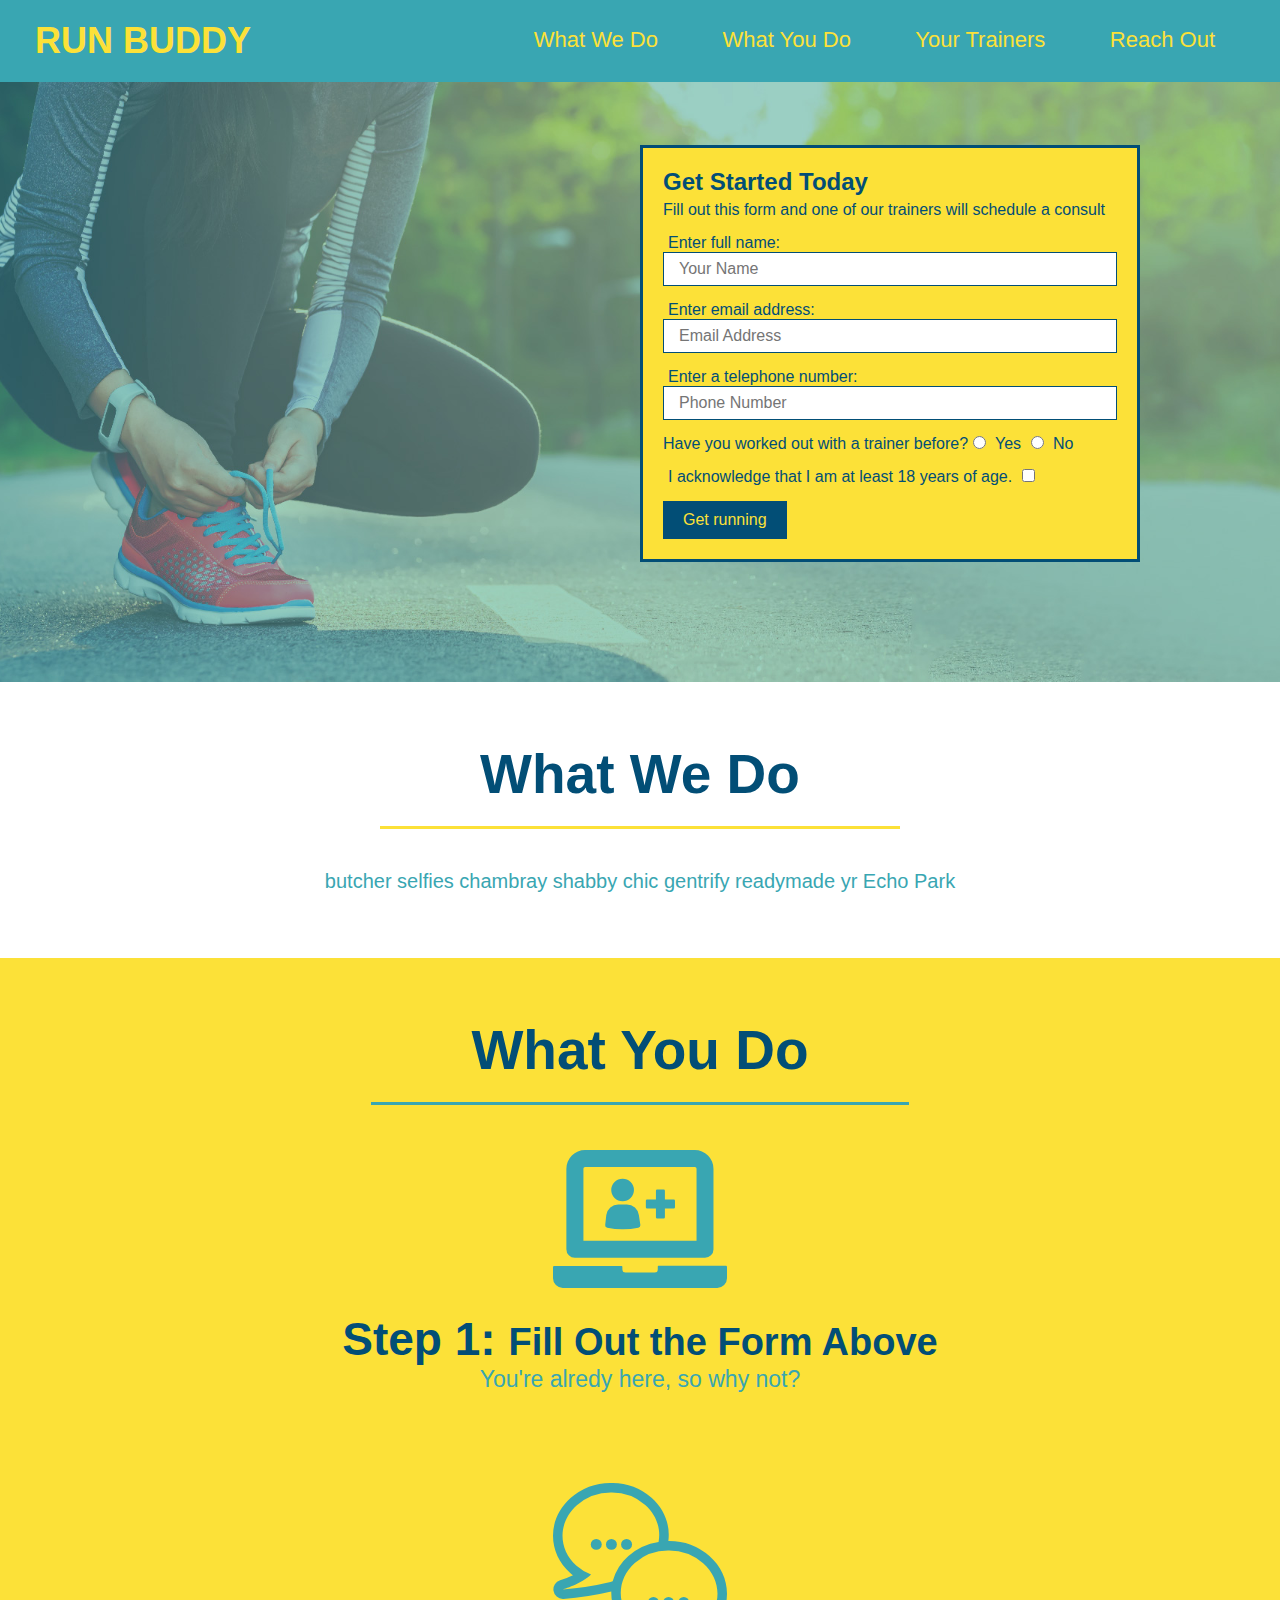
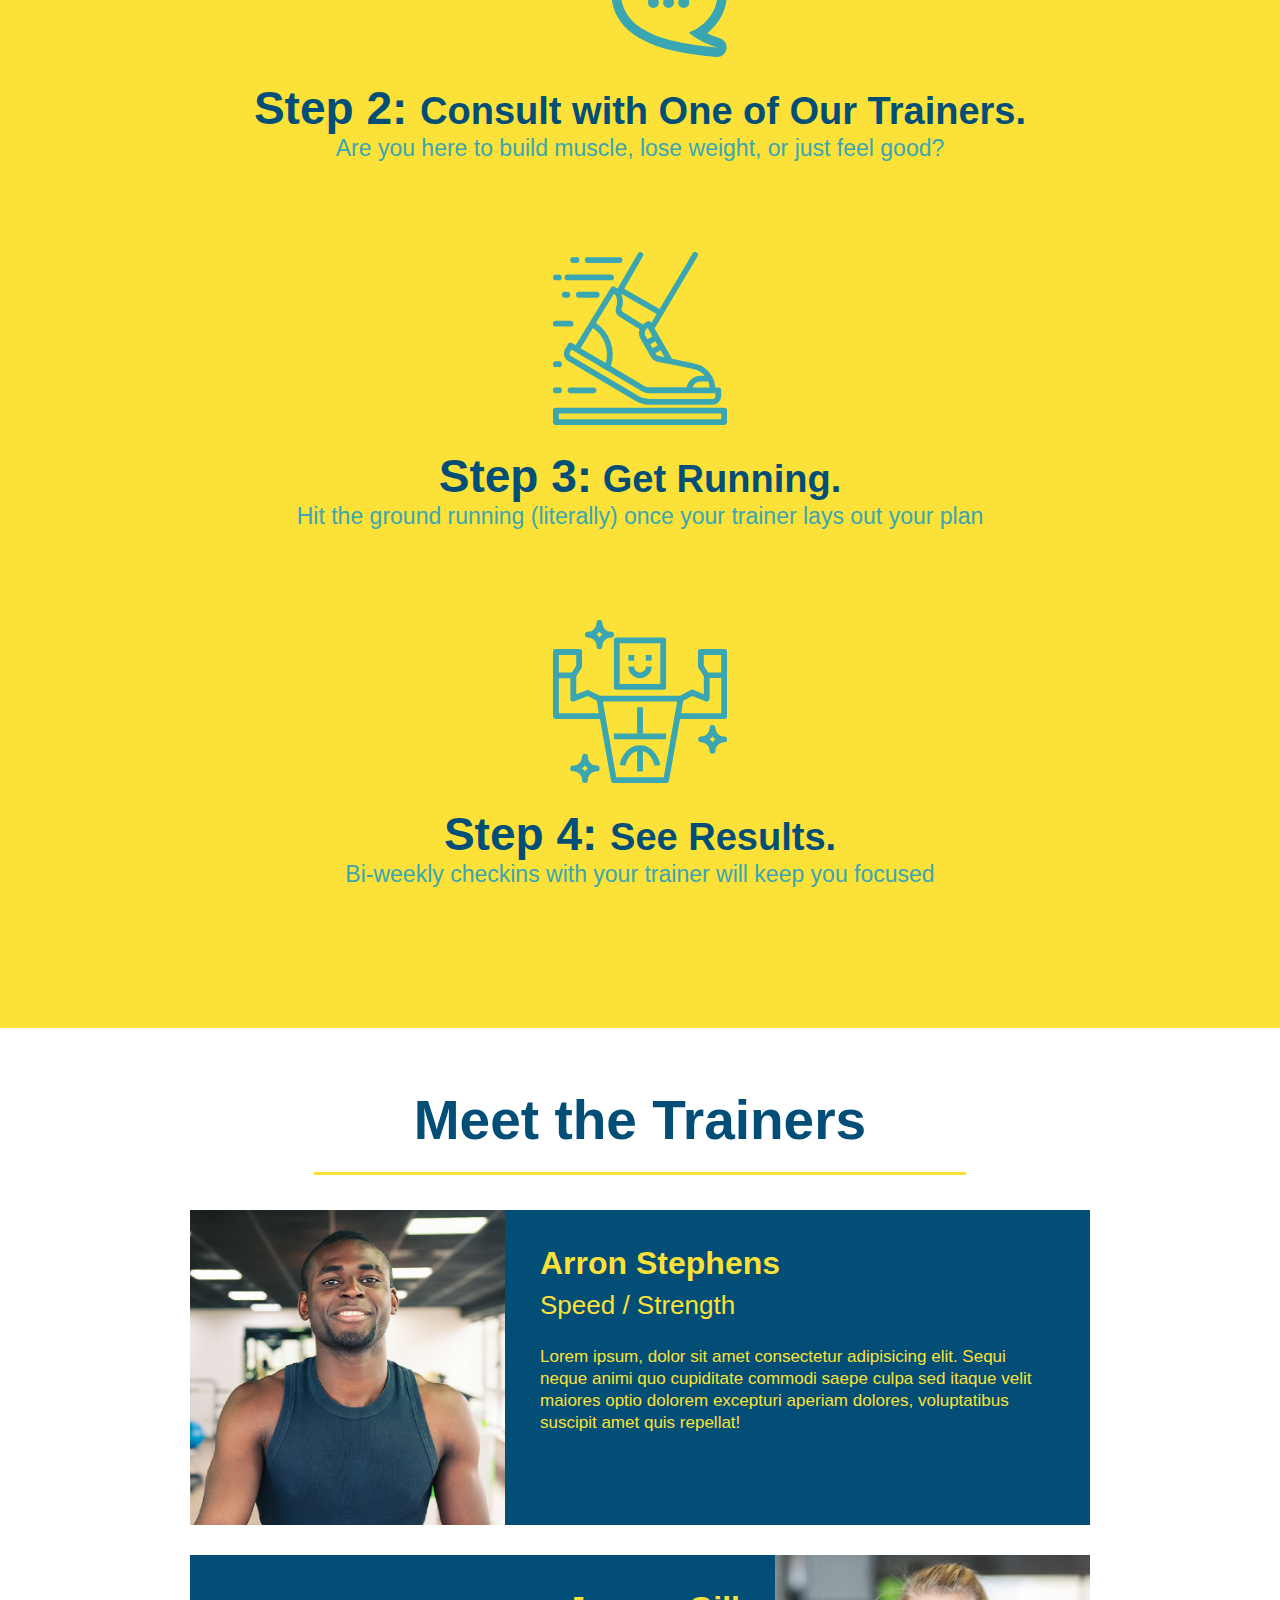
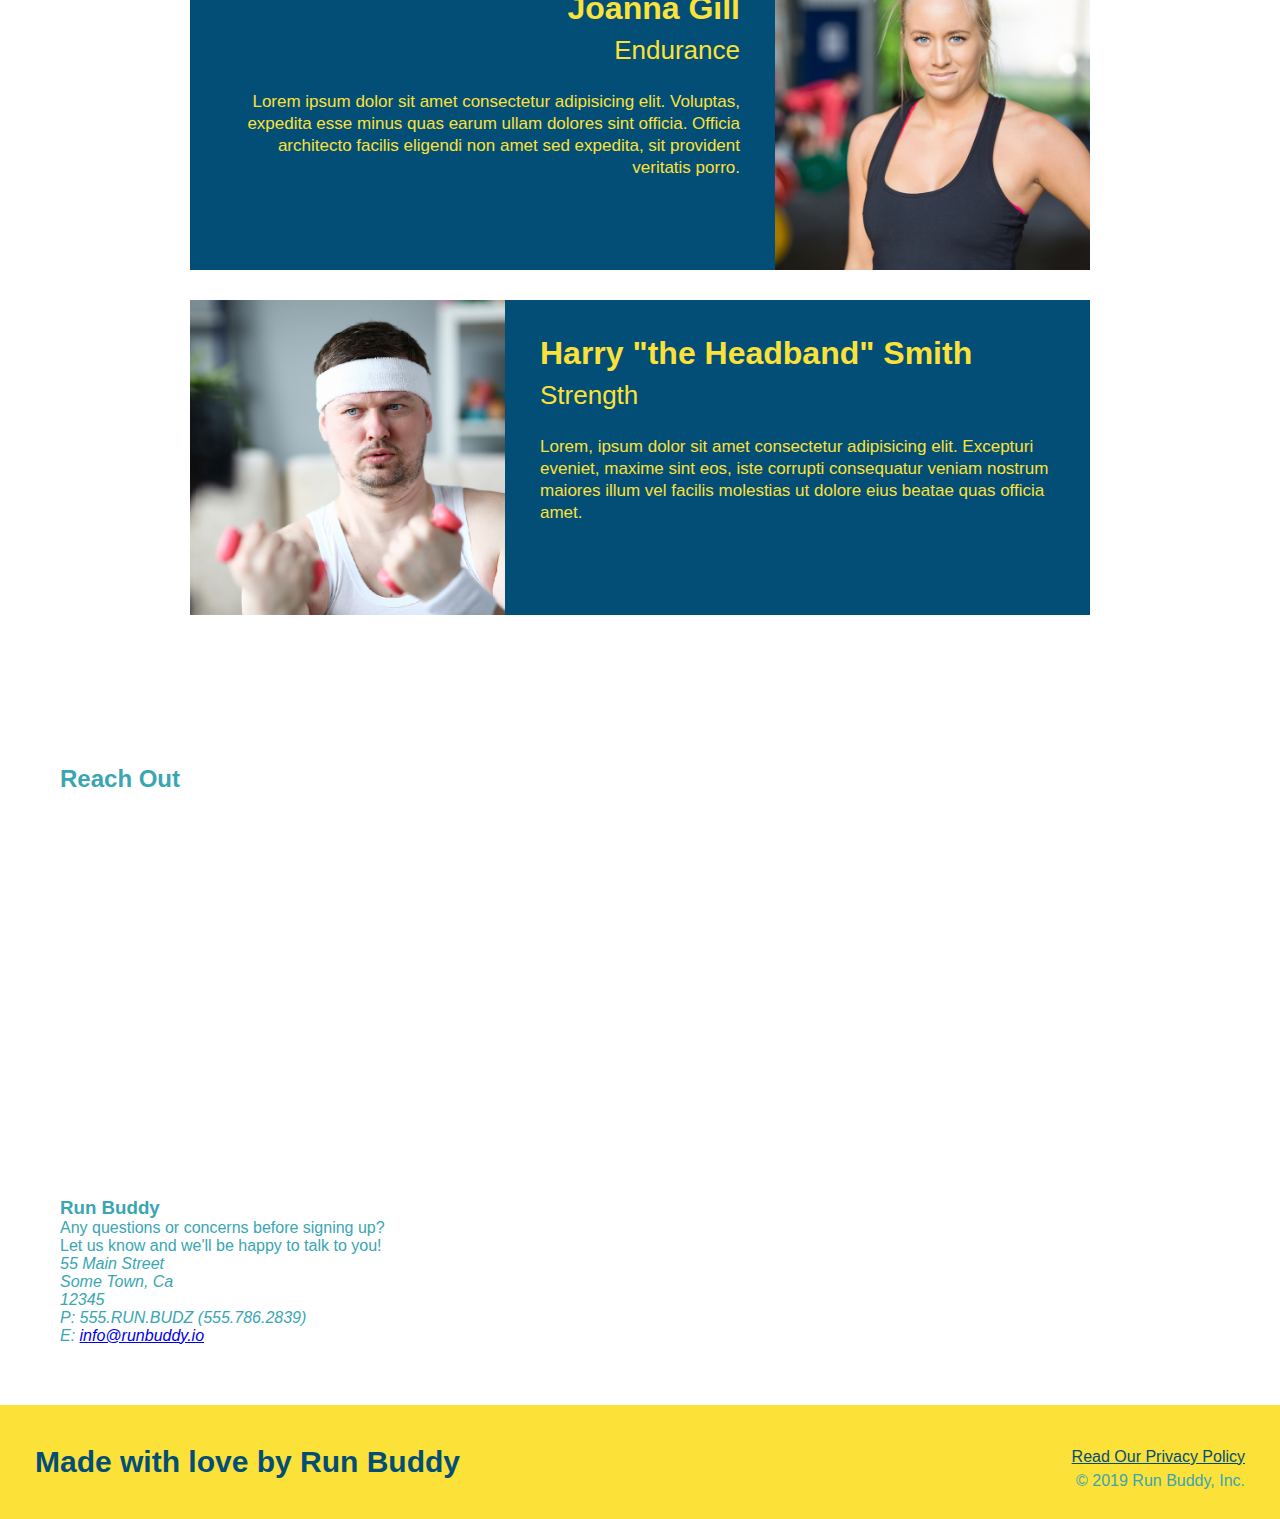
==== commit e0867964: "add iframe" ====
--- a/index.html
+++ b/index.html
@@ -153,6 +153,33 @@
         <!--"reach out" section-->
         <section id="reach-out">
             <h2>Reach Out</h2>
+            <div class="contact-info">
+                <iframe 
+                    src="https://www.google.com/maps/embed?pb=!1m18!1m12!1m3!1d3504.4662728640865!2d-81.29196478457048!3d28.555758082448193!2m3!1f0!2f0!3f0!3m2!1i1024!2i768!4f13.1!3m3!1m2!1s0x88e765a205456943%3A0x12ac386ca34fe646!2s7542%20Sun%20Tree%20Cir%2C%20Azalea%20Park%2C%20FL%2032807!5e0!3m2!1ses!2sus!4v1670676862752!5m2!1ses!2sus" 
+                    width="400"
+                    height="400" 
+                    style="border:0;" 
+                    allowfullscreen="" 
+                    loading="lazy" 
+                    referrerpolicy="no-referrer-when-downgrade">
+                </iframe>
+                <div>
+                    <h3>Run Buddy</h3>
+                    <p>
+                        Any questions or concerns before signing up?
+                        <br/>
+                        Let us know and we'll be happy to talk to you!
+                    </p>
+                    <address>
+                        55 Main Street <br />
+                        Some Town, Ca <br/>
+                        12345<br />
+                        P: 555.RUN.BUDZ (555.786.2839)<br/>
+                        E: <a href="mailto:info@runbuddy.io">info@runbuddy.io</a>
+                    </address>
+                </div>
+
+            </div>
         </section>
 
         <!--footer-->
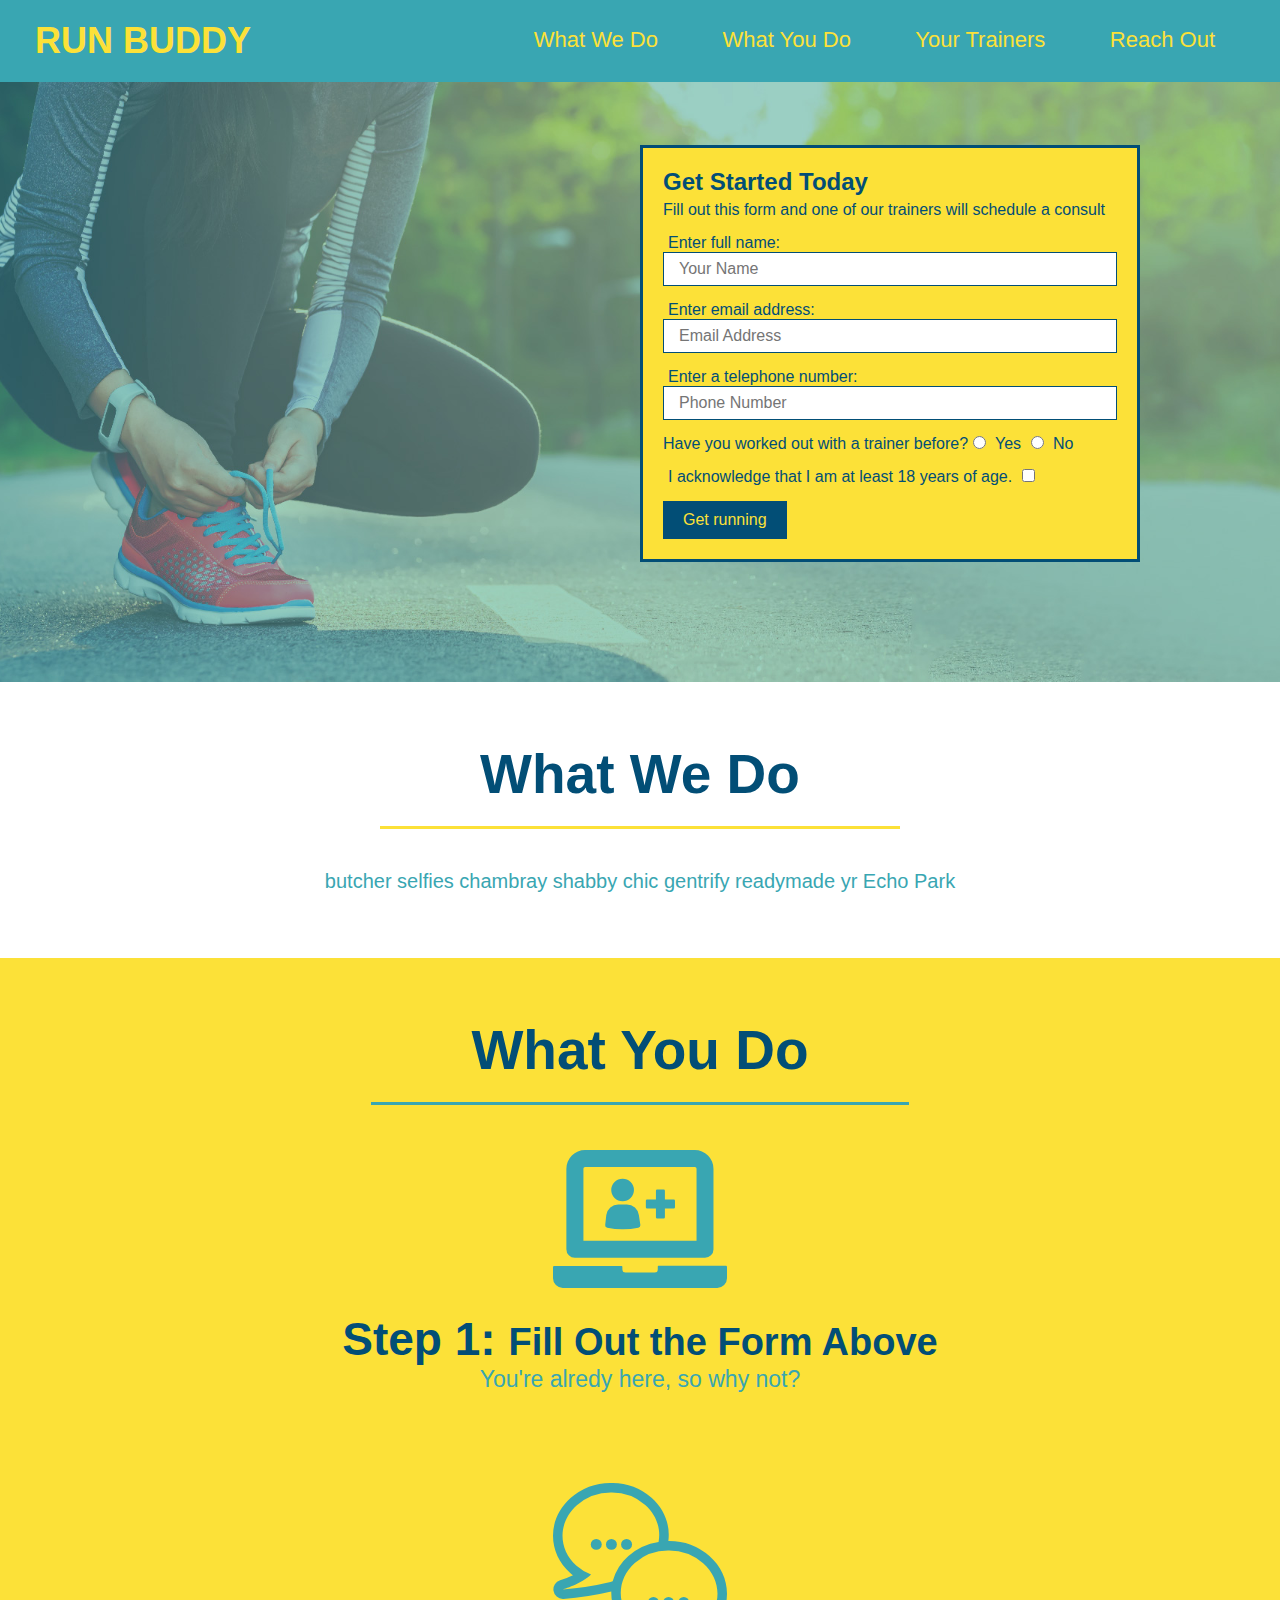
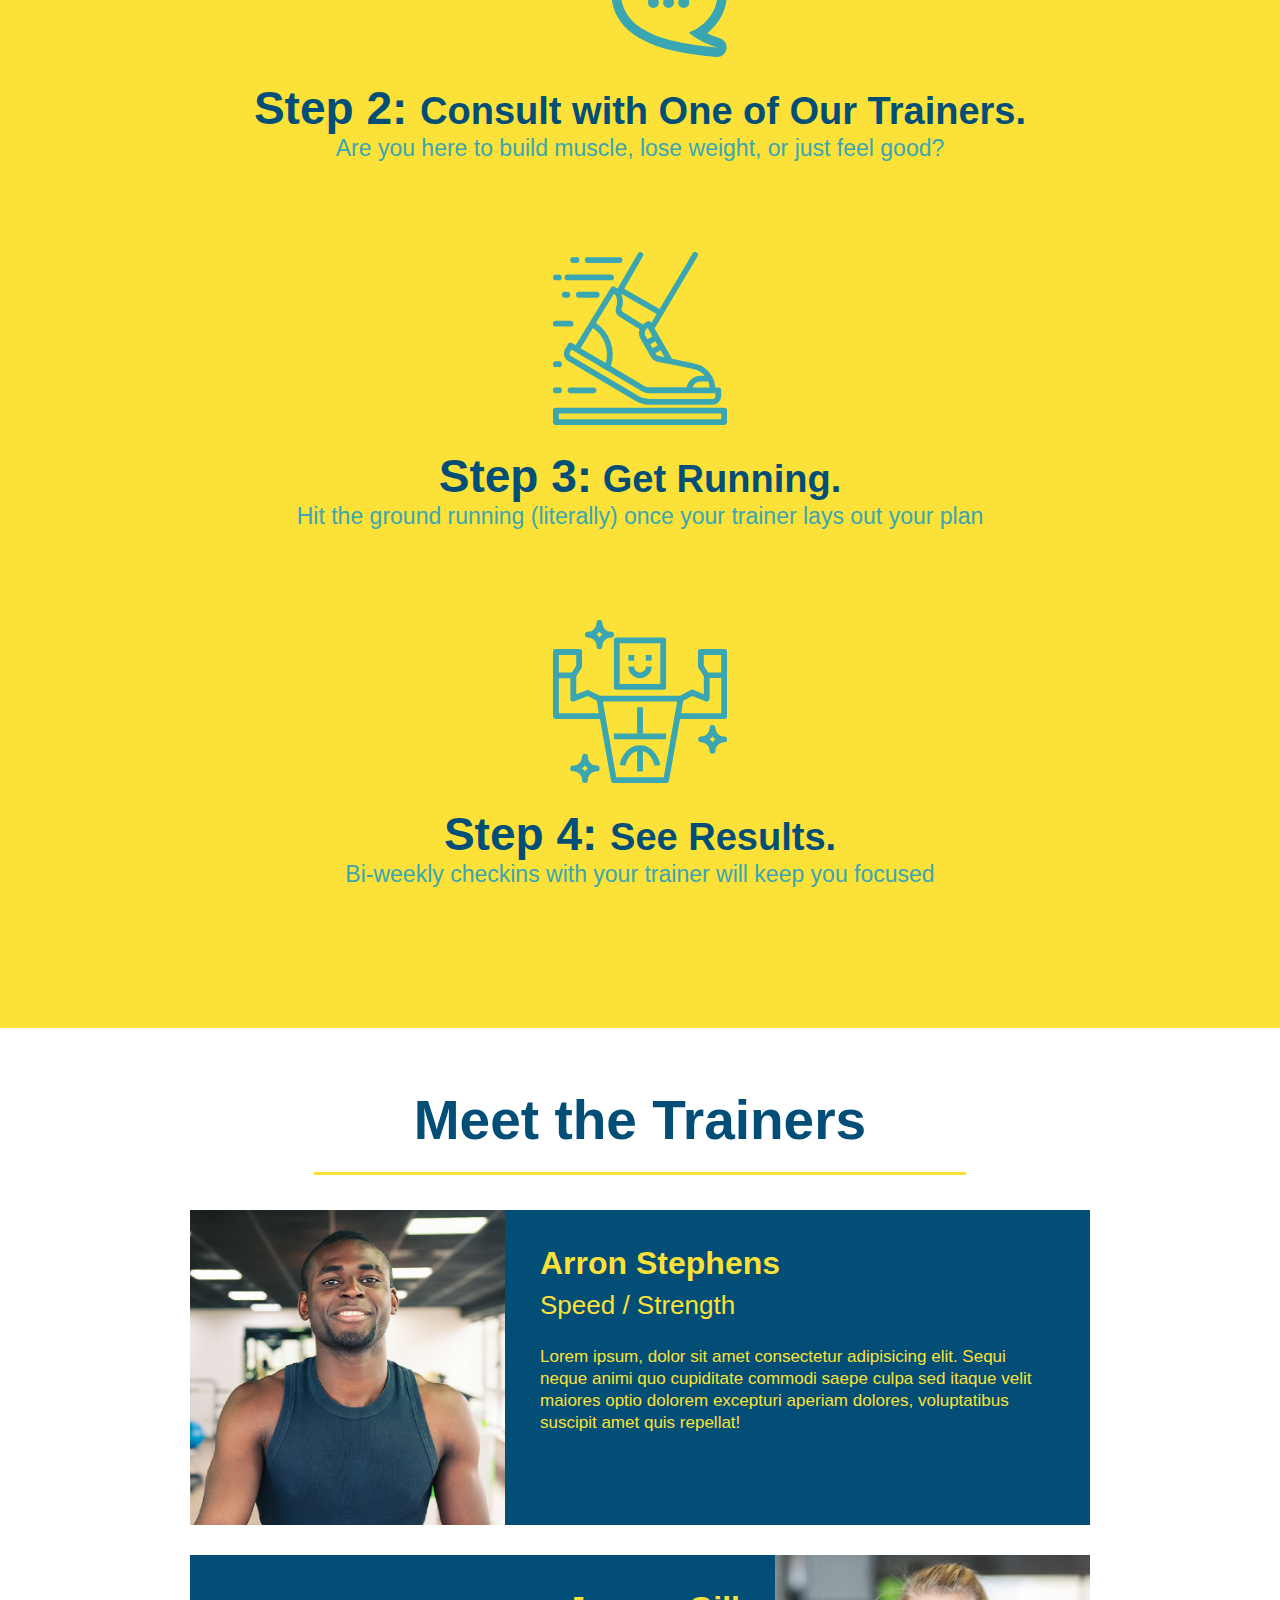
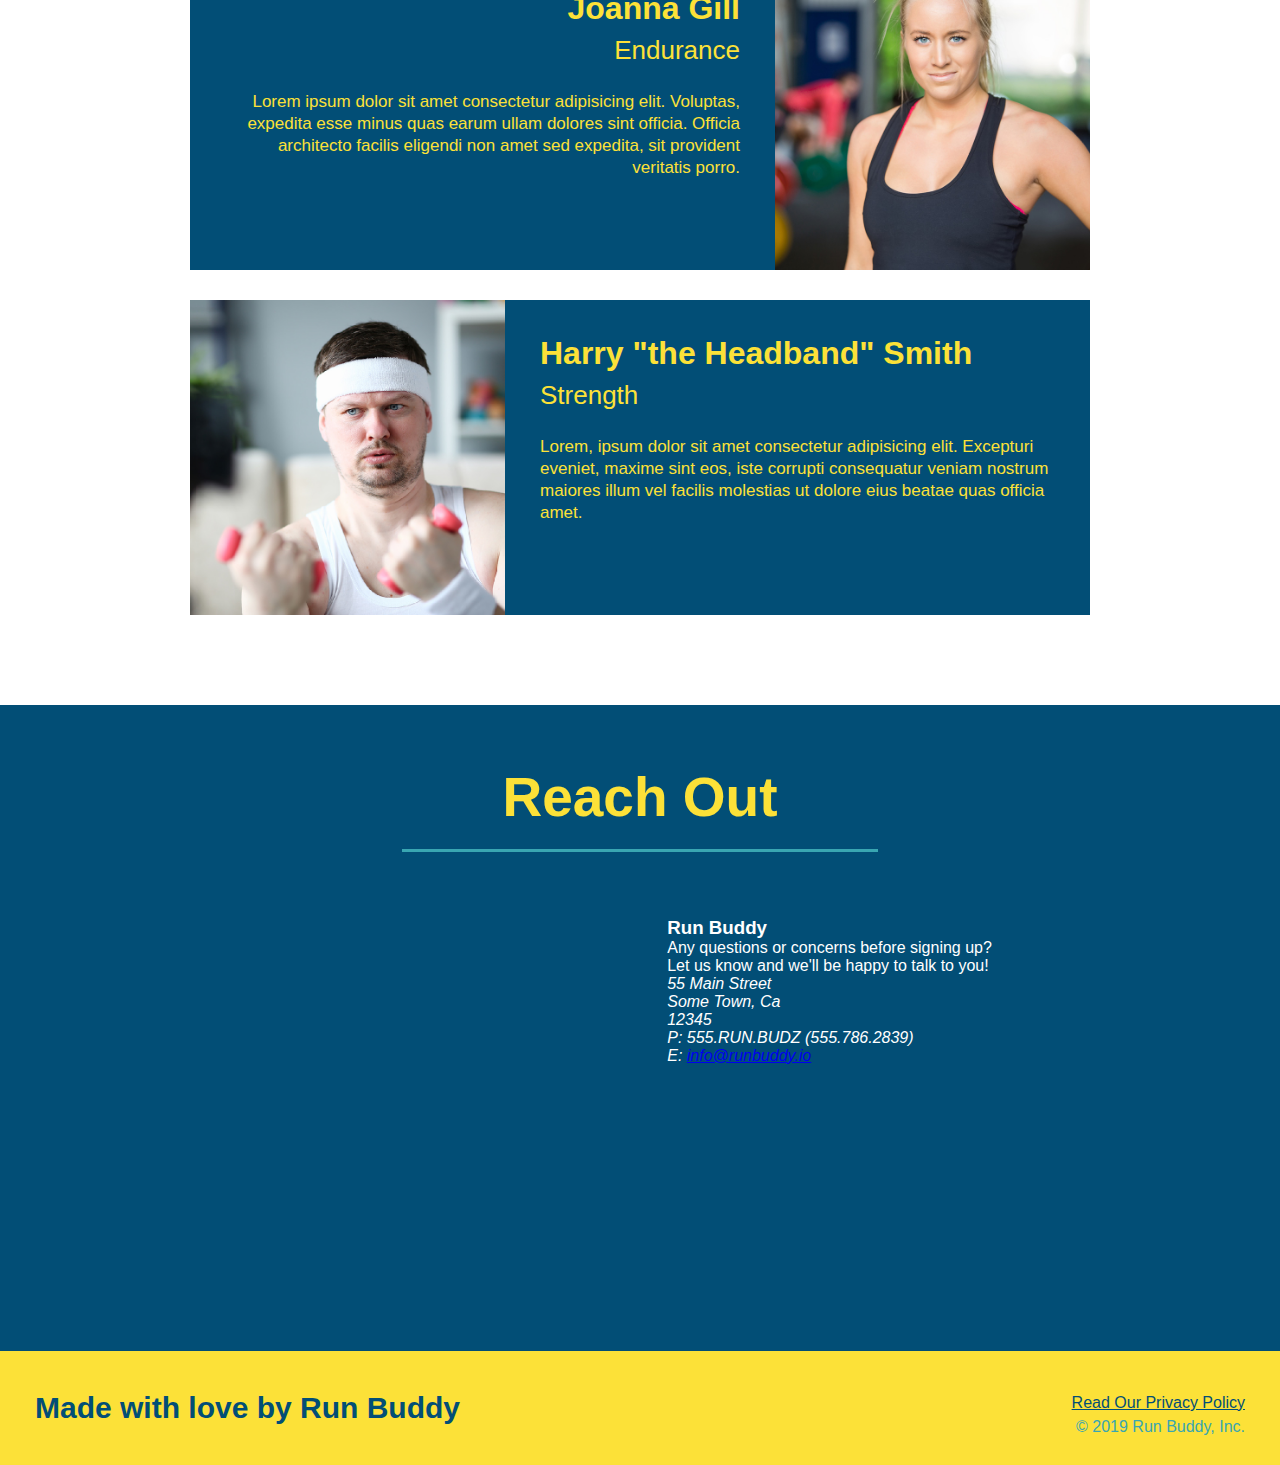
==== commit 26ed6f76: "style contact info" ====
--- a/index.html
+++ b/index.html
@@ -151,13 +151,11 @@
             </article>
         </section>
         <!--"reach out" section-->
-        <section id="reach-out">
-            <h2>Reach Out</h2>
+        <section id="reach-out" class="contact">
+            <h2 class="section-title secondary-border">Reach Out</h2>
             <div class="contact-info">
                 <iframe 
                     src="https://www.google.com/maps/embed?pb=!1m18!1m12!1m3!1d3504.4662728640865!2d-81.29196478457048!3d28.555758082448193!2m3!1f0!2f0!3f0!3m2!1i1024!2i768!4f13.1!3m3!1m2!1s0x88e765a205456943%3A0x12ac386ca34fe646!2s7542%20Sun%20Tree%20Cir%2C%20Azalea%20Park%2C%20FL%2032807!5e0!3m2!1ses!2sus!4v1670676862752!5m2!1ses!2sus" 
-                    width="400"
-                    height="400" 
                     style="border:0;" 
                     allowfullscreen="" 
                     loading="lazy" 
--- a/assets/css/style.css
+++ b/assets/css/style.css
@@ -226,4 +226,33 @@
 .trainer-bio p {
     font-size:17px;
     line-height:1.3;
-}+}
+
+.contact {
+    background:#024e76;
+    text-align: center;
+
+}
+.contact h2 {
+    color:#fce138;
+}
+
+.contact-info iframe {
+    width:400px;
+    height:400px;
+}
+
+.contact-info div {
+    width:410px;
+    display: inline-block;
+    vertical-align: top;
+    text-align: left;
+    margin: 30px 0 0 60px;
+    color:white;
+    
+    
+}
+
+.contact-info {
+}
+
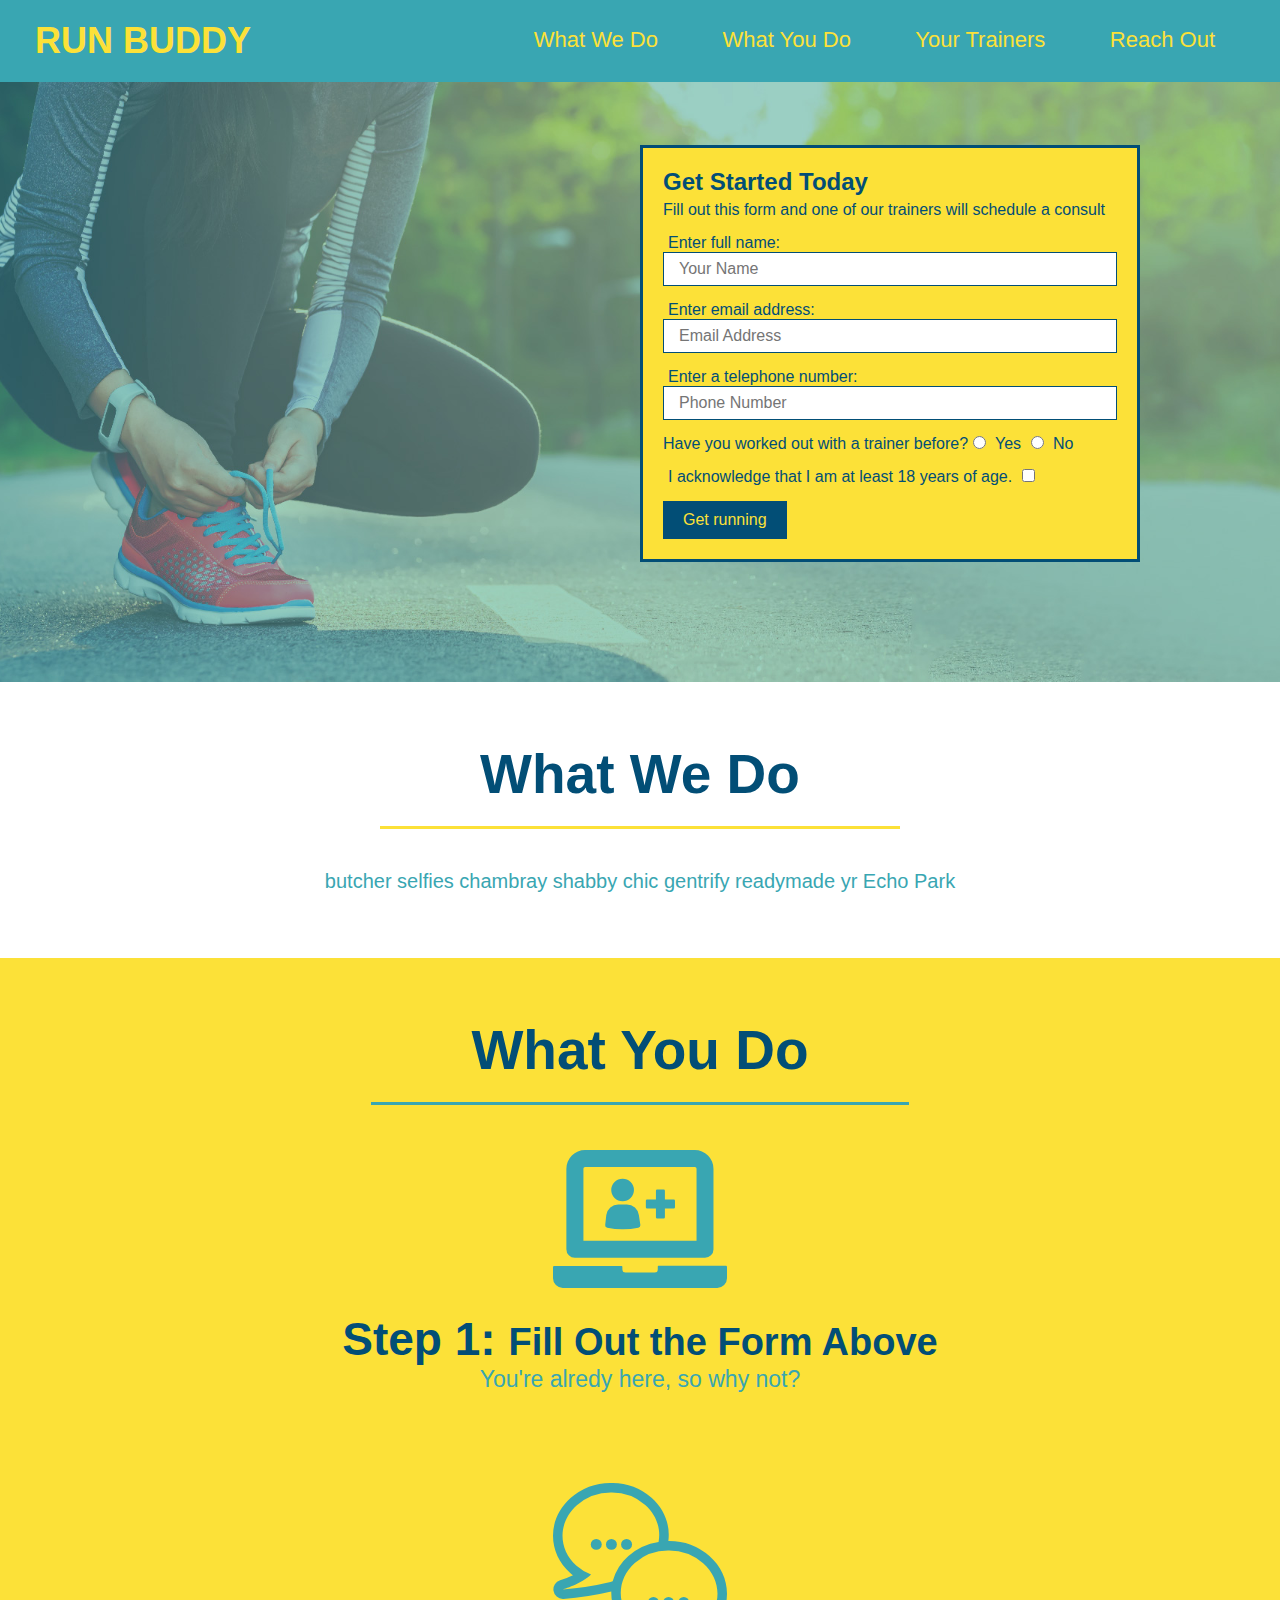
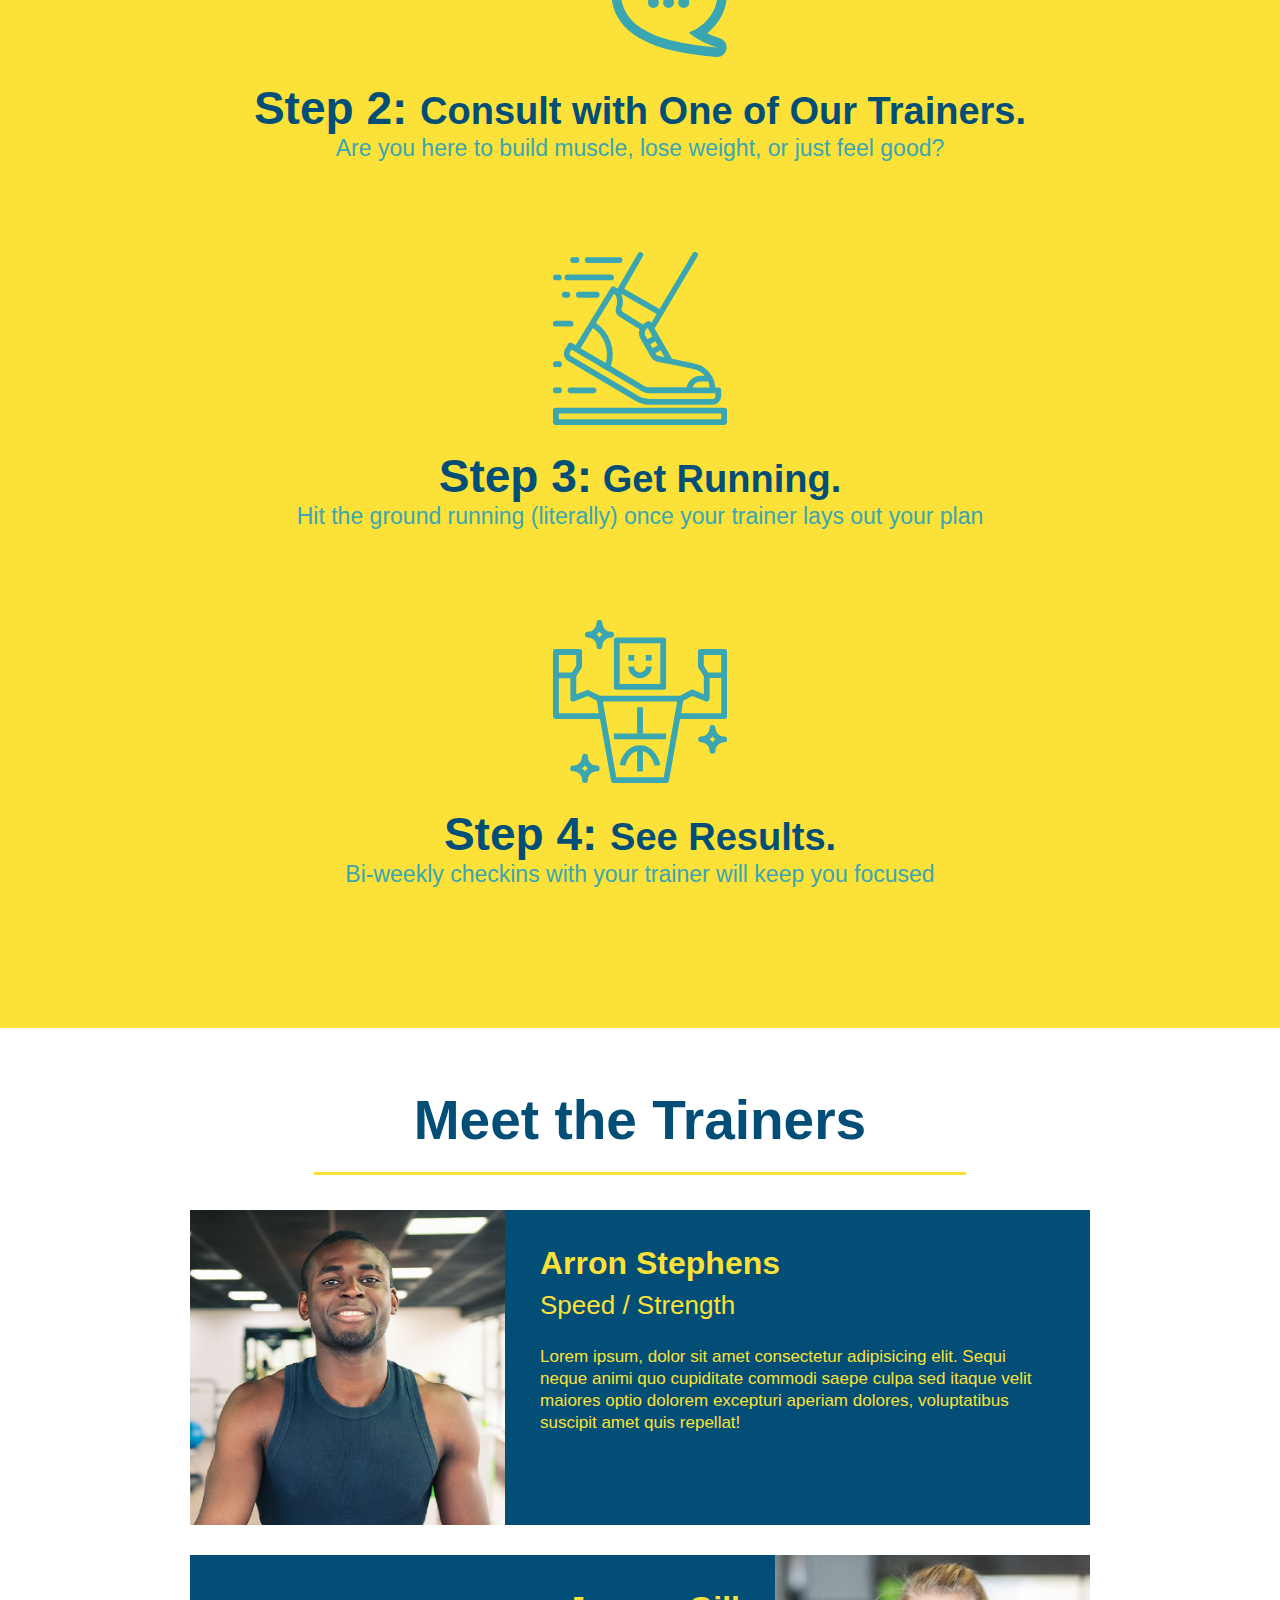
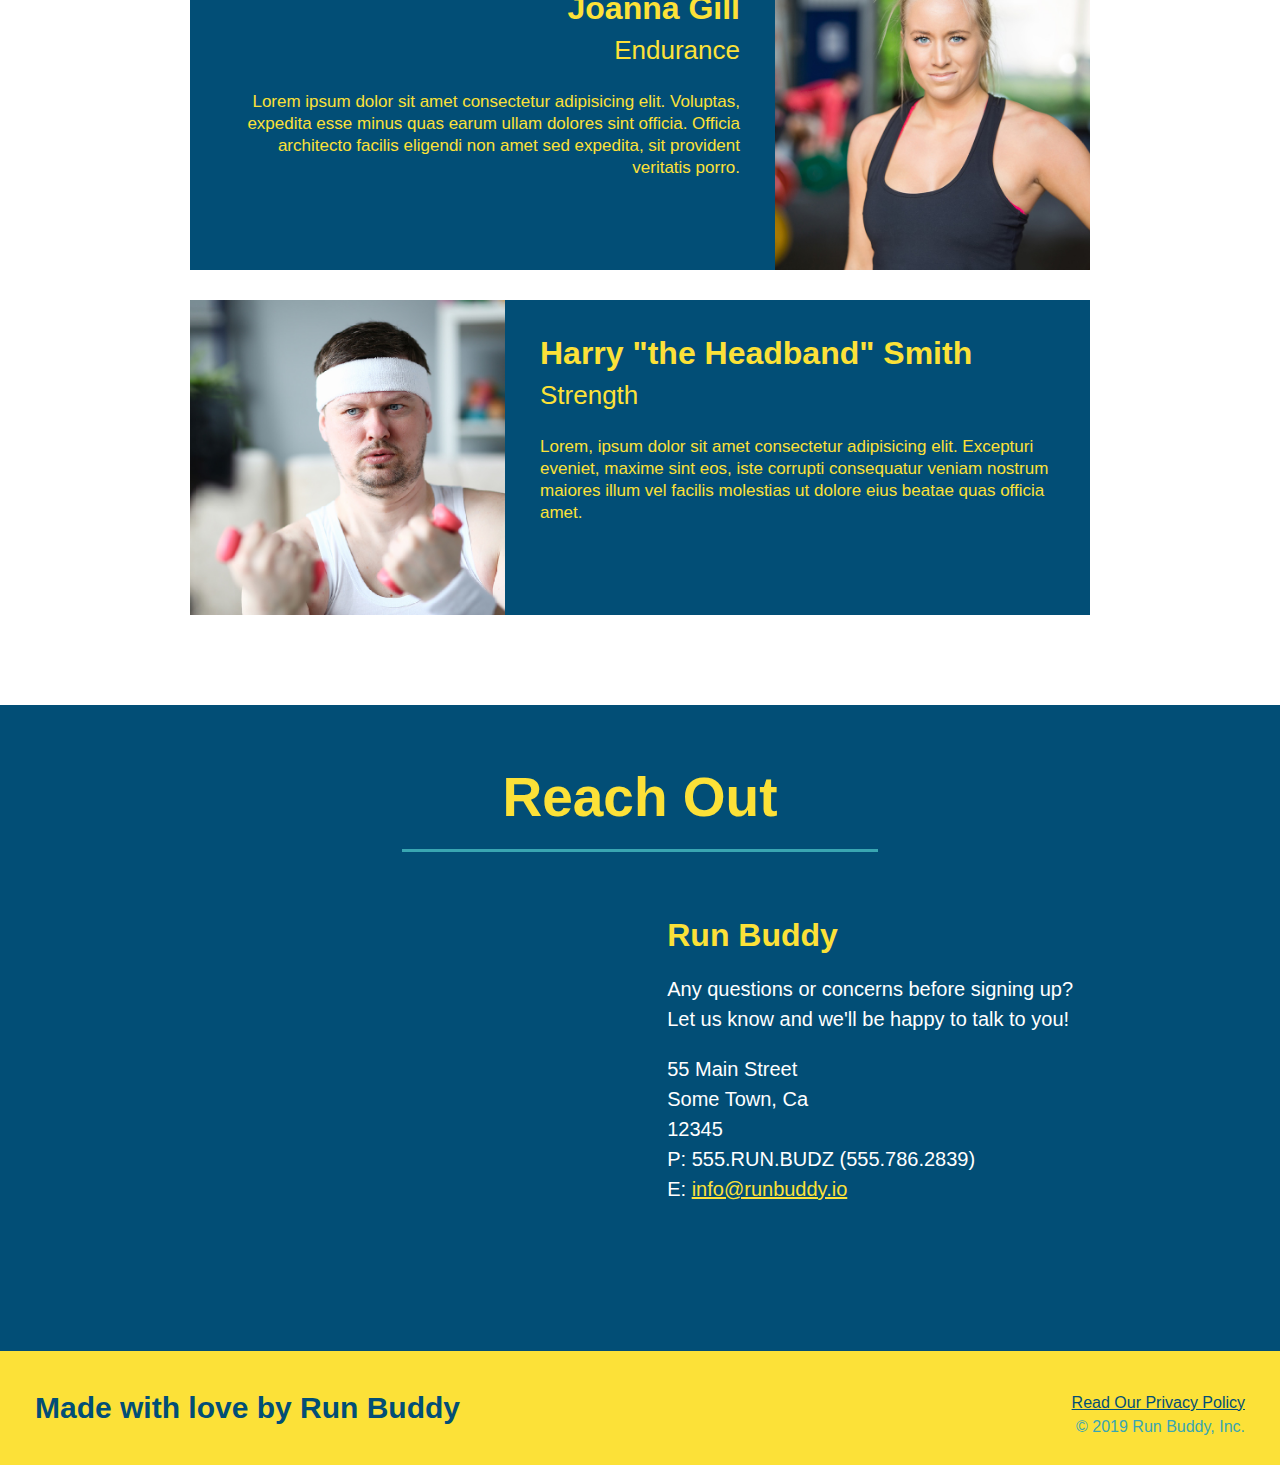
==== commit 1bddcd44: "privacy policy" ====
--- a/index.html
+++ b/index.html
@@ -184,7 +184,7 @@
         <footer>
             <h2>Made with love by Run Buddy</h2>
             <div>
-                <a href="#">Read Our Privacy Policy</a><br/>
+                <a href="./privacy-policy.html">Read Our Privacy Policy</a><br/>
                 &copy; 2019 Run Buddy, Inc.
             </div>
         </footer>
--- a/assets/css/style.css
+++ b/assets/css/style.css
@@ -253,6 +253,20 @@
     
 }
 
-.contact-info {
-}
-
+.contact-info h3{
+    color:#fce138;
+    font-size: 32px;
+}
+
+.contact-info p, .contact-info address {
+    margin: 20px 0;
+    line-height: 1.5;
+    font-size:20px;
+    font-style: normal;
+}
+
+.contact-info a {
+    color:#fce138
+}
+
+
